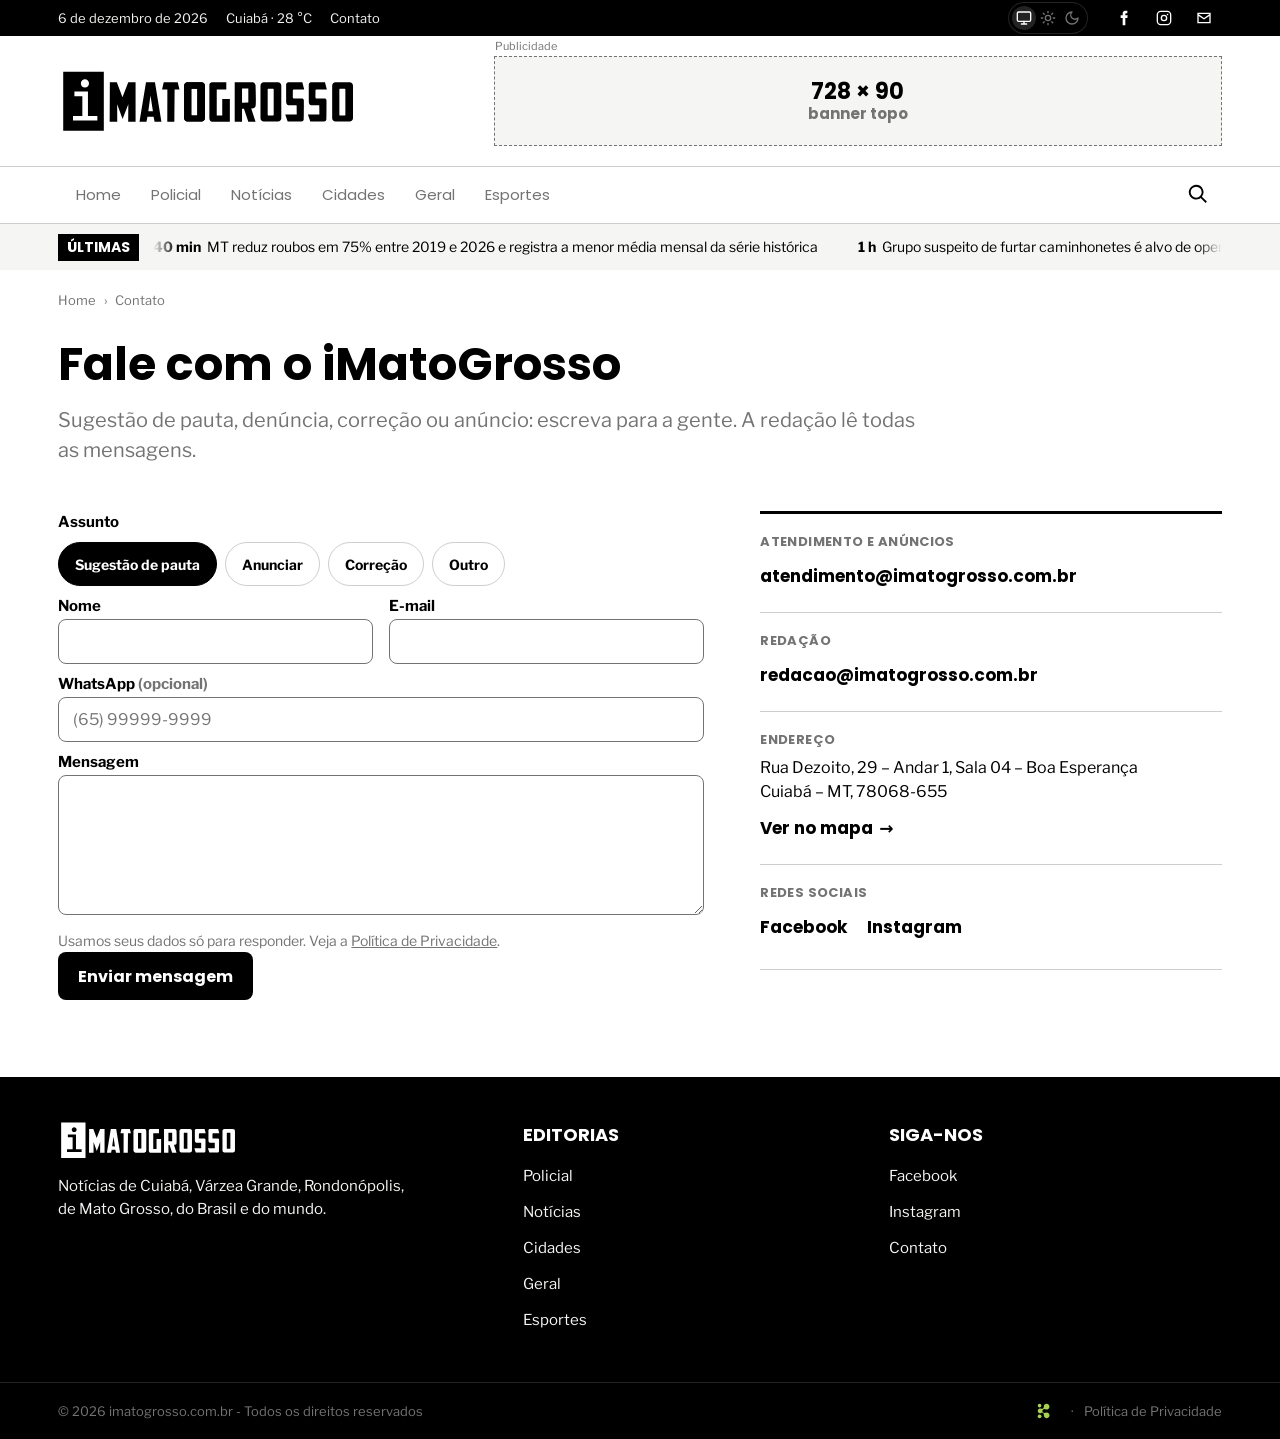
==== contato.html @ fc44d585 "Contato: endereço em duas linhas Co-Authored-By: Claude Opus 5.5 <noreply@anthropic.com> Claude-Sess" ====
<!DOCTYPE html>
<html lang="pt-BR">
<head>
<meta charset="utf-8">
<meta name="viewport" content="width=device-width, initial-scale=1">
<title>Contato · iMatoGrosso</title>
<meta name="description" content="Fale com a redação e o atendimento do iMatoGrosso: sugestões de pauta, anúncios, correções e dúvidas.">
<link rel="icon" type="image/svg+xml" href="assets/img/logo/imt-icone-preto.svg">
<!-- WP: favicon e ícone do celular = IMT_icone_01.svg (gerar também PNG 32, 180 e 512 px) -->
<link rel="preconnect" href="https://fonts.googleapis.com">
<link rel="preconnect" href="https://fonts.gstatic.com" crossorigin>
<link href="https://fonts.googleapis.com/css2?family=Poppins:wght@400;700&family=Libre+Franklin:wght@400;700&display=swap" rel="stylesheet">
<link rel="stylesheet" href="assets/css/style.css">
</head>
<body>
<svg width="0" height="0" style="position:absolute" aria-hidden="true">
 <symbol id="logo" viewBox="0 0 841.89 181.89"><g><polygon points="144.99 147.97 145.5 37.37 165.02 37.37 180.91 79.59 197.14 37.37 217.69 37.37 217.69 147.97 196.96 147.97 197.31 98.58 181.25 140.2 166.05 98.58 166.23 147.97 146.17 147.97 144.99 147.97"/><path d="M272.08,37.37h-25.12l-18.26,110.6h19.68l2.59-13.99h17.23l2.85,13.99h19.17L272.08,37.37ZM253.43,118.71l6.09-44.69,6.86,44.81L253.43,118.71Z"/><polygon points="306.66 147.97 326.48 147.97 327.26 57.31 340.98 57.31 335.93 37.37 296.69 37.37 292.03 57.31 306.92 57.31 306.66 147.97"/><path d="M402.99,37.37h-39.69c-5.16,0-9.37,4.21-9.37,9.35v91.51c0,5.14,4.21,9.35,9.37,9.35h39.69c5.14,0,9.35-4.21,9.35-9.35V46.72C412.34,41.58,408.13,37.37,402.99,37.37ZM390.98,128.7c0,.84-.69,1.53-1.53,1.53h-13.79c-.84,0-1.52-.69-1.52-1.53V56.64c0-.84.68-1.53,1.52-1.53h13.79c.84,0,1.53.69,1.53,1.53V128.7Z"/><path d="M818.47,37.37h-39.69c-5.16,0-9.37,4.21-9.37,9.35v91.51c0,5.14,4.21,9.35,9.37,9.35h39.69c5.14,0,9.36-4.21,9.36-9.35V46.72C827.83,41.58,823.61,37.37,818.47,37.37ZM806.46,128.7c0,.84-.69,1.53-1.53,1.53h-13.79c-.83,0-1.52-.69-1.52-1.53V56.64c0-.84.69-1.53,1.52-1.53h13.79c.84,0,1.53.69,1.53,1.53V128.7Z"/><path d="M617.29,37.37h-39.69c-5.15,0-9.37,4.21-9.37,9.35v91.51c0,5.14,4.22,9.35,9.37,9.35h39.69c5.15,0,9.36-4.21,9.36-9.35V46.72C626.65,41.58,622.44,37.37,617.29,37.37ZM605.28,128.7c0,.84-.69,1.53-1.53,1.53h-13.78c-.84,0-1.52-.69-1.52-1.53V56.64c0-.84.68-1.53,1.52-1.53h13.78c.84,0,1.53.69,1.53,1.53V128.7Z"/><path d="M402.99,37.37h-39.69c-5.16,0-9.37,4.21-9.37,9.35v91.51c0,5.14,4.21,9.35,9.37,9.35h39.69c5.14,0,9.35-4.21,9.35-9.35V46.72C412.34,41.58,408.13,37.37,402.99,37.37ZM390.98,128.7c0,.84-.69,1.53-1.53,1.53h-13.79c-.84,0-1.52-.69-1.52-1.53V56.64c0-.84.68-1.53,1.52-1.53h13.79c.84,0,1.53.69,1.53,1.53V128.7Z"/><path d="M749.21,37.37h-40.28s-5.18,2.33-5.18,6.34.26,50,.26,50c0,0,.39,6.6,6.35,7.77,2.61.51,20.33.39,20.33.39,0,0,2.59-.65,2.59,1.16s.39,22.54.39,22.54c0,0,.52,2.59-2.33,2.46-2.85-.13-30.05-.39-30.05-.39l6.74,19.56,37.82.25s6.6-.38,7.25-5.05c.65-4.66.39-54.39.39-54.39,0,0,.39-5.57-5.96-5.57h-21.63s-1.95.07-2.88-1.24c-.52-.72-.5-1.55-.49-1.87.06-2.1.17-16.39,0-18.46-.17-2.19,1.8-3.48,3.31-3.56,11.39,0,24.47,0,28.68,0L749.21,37.37Z"/><path d="M685.66,37.37h-40.27s-5.18,2.33-5.18,6.34.25,50,.25,50c0,0,.39,6.6,6.35,7.77,2.61.51,20.33.39,20.33.39,0,0,2.59-.65,2.59,1.16s.39,22.54.39,22.54c0,0,.52,2.59-2.33,2.46-2.85-.13-30.05-.39-30.05-.39l6.74,19.56,37.82.25s6.6-.38,7.25-5.05.39-54.39.39-54.39c0,0,.39-5.57-5.96-5.57h-21.63s-1.95.07-2.88-1.24c-.52-.72-.49-1.55-.48-1.87.05-2.1.16-16.39,0-18.46-.18-2.19,1.79-3.48,3.3-3.56,11.39,0,24.47,0,28.68,0L685.66,37.37Z"/><path d="M472.31,37.37h-39.63s-7.9,1.16-7.9,7.77v94.67s1.69,8.16,7.25,8.16h50.25v-63.46h-21.37v45.98h-15.41V57.31h26.81V37.37Z"/><path d="M554.43,104.85c1.94-6.61,0-59.19,0-59.19,0,0-1.95-8.29-8.04-8.29h-50.5v110.6h20.58v-36.26h5.31l12.31,36.26h20.34l-12.18-36.91S552.48,111.45,554.43,104.85ZM534.09,94.35l-17.62.13v-39.63l17.62-.26V94.35Z"/></g><path d="M14.61,7.58v165.43h113.97V7.58H14.61ZM75.59,28.99c6.31,0,11.42,5.12,11.42,11.43s-5.11,11.43-11.42,11.43-11.43-5.12-11.43-11.43S69.28,28.99,75.59,28.99ZM110.45,144.52H42.07v-12.78h26.24v-55.43h-22.27v-12.95h37.99v68.38h26.42V144.52Z"/></symbol>
 <symbol id="ic" viewBox="0 0 421.09 595.28"><path d="M9.81,3.44v587.67h404.87V3.44H9.81ZM226.42,79.51c22.42,0,40.59,18.18,40.59,40.6s-18.17,40.59-40.59,40.59-40.59-18.18-40.59-40.59S204,79.51,226.42,79.51ZM350.27,489.9H107.35v-45.4h93.24v-196.91h-79.13v-46.01h134.95v242.92h93.86V489.9Z"/></symbol>
 <symbol id="fb" viewBox="0 0 24 24"><path d="M14 8V6c0-.8.5-1 1-1h2V1h-3c-3 0-4 2-4 4.5V8H7v4h3v11h4V12h3l.5-4z"/></symbol>
 <symbol id="ig" viewBox="0 0 24 24"><path d="M12 7a5 5 0 1 0 0 10 5 5 0 0 0 0-10zm0 8a3 3 0 1 1 0-6 3 3 0 0 1 0 6zm5.3-9.5a1.2 1.2 0 1 0 0 2.4 1.2 1.2 0 0 0 0-2.4zM17 1H7C3.7 1 1 3.7 1 7v10c0 3.3 2.7 6 6 6h10c3.3 0 6-2.7 6-6V7c0-3.3-2.7-6-6-6zm4 16a4 4 0 0 1-4 4H7a4 4 0 0 1-4-4V7a4 4 0 0 1 4-4h10a4 4 0 0 1 4 4z"/></symbol>
 <symbol id="ml" viewBox="0 0 24 24"><path d="M2 4h20v16H2zm2 2v.5l8 5.5 8-5.5V6zm16 2.9-8 5.5-8-5.5V18h16z"/></symbol>
 <symbol id="lupa" viewBox="0 0 24 24"><path d="M10 2a8 8 0 0 1 6.3 12.9l5.4 5.4-1.4 1.4-5.4-5.4A8 8 0 1 1 10 2zm0 2a6 6 0 1 0 0 12 6 6 0 0 0 0-12z"/></symbol>
<symbol id="zap" viewBox="0 0 24 24"><path d="M12 2a10 10 0 0 0-8.6 15.1L2 22l5-1.3A10 10 0 1 0 12 2zm0 18.2c-1.5 0-3-.4-4.3-1.2l-.3-.2-3 .8.8-2.9-.2-.3A8.2 8.2 0 1 1 12 20.2zm4.5-6.1c-.2-.1-1.5-.7-1.7-.8-.2-.1-.4-.1-.6.1l-.8 1c-.1.2-.3.2-.5.1a6.7 6.7 0 0 1-3.3-2.9c-.3-.4.2-.4.7-1.3.1-.2 0-.3 0-.4l-.8-1.9c-.2-.5-.4-.4-.6-.4h-.5a1 1 0 0 0-.7.3 3 3 0 0 0-.9 2.2c0 1.3.9 2.5 1.1 2.7.1.2 1.8 2.8 4.4 3.9 1.6.7 2.3.8 3.1.6.5-.1 1.5-.6 1.7-1.2.2-.6.2-1.1.2-1.2-.1-.1-.3-.2-.5-.3z"/></symbol>
 <symbol id="xis" viewBox="0 0 24 24"><path d="M17.8 3h3.1l-6.8 7.8 8 10.2h-6.3l-4.9-6.4L5.3 21H2.2l7.3-8.3L1.8 3h6.4l4.4 5.9zm-1.1 16.2h1.7L7.4 4.7H5.6z"/></symbol>
 <symbol id="elo" viewBox="0 0 24 24"><path d="M10.6 13.4a1 1 0 0 1 0-1.4l3.5-3.5a1 1 0 1 1 1.4 1.4L12 13.4a1 1 0 0 1-1.4 0zm-2.8 6.4a4.5 4.5 0 0 1-3.2-7.7l2.1-2.1a1 1 0 0 1 1.4 1.4L6 13.5a2.5 2.5 0 0 0 3.5 3.5l2.1-2.1a1 1 0 0 1 1.4 1.4l-2.1 2.1a4.5 4.5 0 0 1-3.1 1.4zm8.5-6.9a1 1 0 0 1-.7-1.7l2.1-2.1A2.5 2.5 0 0 0 14.2 5.6L12 7.7a1 1 0 0 1-1.4-1.4l2.1-2.1a4.5 4.5 0 0 1 6.4 6.4L17 12.6a1 1 0 0 1-.7.3z"/></symbol>
</svg>

<div class="top"><div class="wrap">
 <span class="dt" id="hoje">19 de novembro de 2026</span>
 <span>Cuiabá · 28 °C</span>
 <a class="ctt" href="contato.html">Contato</a>
 <div class="tema" id="tema" role="radiogroup" aria-label="Tema do site">
   <span class="tema-bola" aria-hidden="true"></span>
   <button type="button" role="radio" data-t="system" aria-label="Tema do sistema"><svg viewBox="0 0 24 24"><rect x="2" y="3" width="20" height="14" rx="2"/><path d="M8 21h8M12 17v4"/></svg></button>
   <button type="button" role="radio" data-t="light" aria-label="Tema claro"><svg viewBox="0 0 24 24"><circle cx="12" cy="12" r="4"/><path d="M12 2v2M12 20v2M4.93 4.93l1.41 1.41M17.66 17.66l1.41 1.41M2 12h2M20 12h2M6.34 17.66l-1.41 1.41M19.07 4.93l-1.41 1.41"/></svg></button>
   <button type="button" role="radio" data-t="dark" aria-label="Tema escuro"><svg viewBox="0 0 24 24"><path d="M12 3a6 6 0 0 0 9 9 9 9 0 1 1-9-9Z"/></svg></button>
  </div>
 <nav class="soc" aria-label="Redes sociais">
  <a href="https://www.facebook.com/profile.php?id=61579282092124" aria-label="Facebook"><svg><use href="#fb"/></svg></a>
  <a href="https://www.instagram.com/imatogrossomt" aria-label="Instagram"><svg><use href="#ig"/></svg></a>
  <a href="contato.html" aria-label="E-mail"><svg><use href="#ml"/></svg></a>
 </nav>
</div></div>

<header class="head"><div class="wrap">
 <a class="logo" href="index.html" aria-label="iMatoGrosso, página inicial"><svg viewBox="0 0 841.89 181.89"><use href="#logo"/></svg></a>
 <!-- WP: posição "banner-top-728x90" (WP Bannerize) -->
 <div class="ad a728"><span><b>728 × 90</b>banner topo</span></div>
</div></header>

<nav class="nav" id="nav" aria-label="Editorias"><div class="wrap">
 <a class="mini" href="index.html" aria-label="iMatoGrosso"><svg viewBox="0 0 841.89 181.89"><use href="#logo"/></svg></a>
 <ul class="menu" id="menu">
  <li class="hov" aria-hidden="true"></li><li class="ind" aria-hidden="true"></li>
  <li><a href="index.html">Home</a></li>
  <li><a href="index.html#policial">Policial</a></li>
  <li><a href="index.html#noticias">Notícias</a></li>
  <li><a href="index.html#cidades">Cidades</a></li>
  <li><a href="index.html#geral">Geral</a></li>
  <li><a href="index.html#esportes">Esportes</a></li>
 </ul>
 <button class="busca" id="bt" aria-expanded="false" aria-controls="bx" aria-label="Buscar"><svg><use href="#lupa"/></svg></button>
</div>
<div class="bx wrap" id="bx"><form id="fb-form" role="search"><label class="vh" for="q">Buscar no iMatoGrosso</label>
 <input id="q" type="search" placeholder="Buscar notícias, cidades, assuntos…"><button class="btn">Buscar</button></form></div>
</nav>

<div class="ult" aria-label="Últimas notícias"><div class="wrap"><span class="tag">Últimas</span><div class="trilho"><div class="fita" id="fita"></div></div></div></div>

<main id="contato">
<div class="wrap">
 <nav class="trilha" aria-label="Você está em" style="padding-top:20px"><a href="index.html">Home</a><span aria-hidden="true">›</span><span>Contato</span></nav>
 <header class="cab"><h1 class="tt">Fale com o iMatoGrosso</h1>
  <p class="fina">Sugestão de pauta, denúncia, correção ou anúncio: escreva para a gente. A redação lê todas as mensagens.</p></header>
 <div class="contato-grade">
  <!-- WP: formulário pelo Contact Form 7 (ou similar), enviando para atendimento@imatogrosso.com.br -->
  <form class="form" id="form-ctt" novalidate>
   <fieldset class="assunto"><legend>Assunto</legend>
    <div class="chips" role="radiogroup">
     <label><input type="radio" name="assunto" value="pauta" checked><span>Sugestão de pauta</span></label>
     <label><input type="radio" name="assunto" value="anunciar"><span>Anunciar</span></label>
     <label><input type="radio" name="assunto" value="correcao"><span>Correção</span></label>
     <label><input type="radio" name="assunto" value="outro"><span>Outro</span></label>
    </div></fieldset>
   <div class="dois"><div><label for="ct-nome">Nome</label><input id="ct-nome" autocomplete="name" required></div>
   <div><label for="ct-mail">E-mail</label><input id="ct-mail" type="email" autocomplete="email" required></div></div>
   <label for="ct-zap">WhatsApp <span class="mut">(opcional)</span></label><input id="ct-zap" type="tel" inputmode="tel" autocomplete="tel" placeholder="(65) 99999-9999">
   <label for="ct-msg">Mensagem</label><textarea id="ct-msg" rows="6" required></textarea>
   <p class="mut" style="margin:0;font-size:14px">Usamos seus dados só para responder. Veja a <a href="privacidade.html" style="text-decoration:underline">Política de Privacidade</a>.</p>
   <button class="btn">Enviar mensagem</button><p class="aviso" id="ct-aviso" role="status"></p>
  </form>
  <aside class="canais" aria-label="Outros canais">
   <div class="canal"><h2>Atendimento e anúncios</h2><a href="mailto:atendimento@imatogrosso.com.br">atendimento@imatogrosso.com.br</a></div>
   <div class="canal"><h2>Redação</h2><a href="mailto:redacao@imatogrosso.com.br">redacao@imatogrosso.com.br</a></div>
   <div class="canal"><h2>Endereço</h2><p>Rua Dezoito, 29 – Andar 1, Sala 04 – Boa Esperança<br>Cuiabá – MT, 78068-655</p><a class="mapa" href="https://www.google.com/maps/search/?api=1&query=Rua+Dezoito,+29+–+Andar+1,+Sala+04+–+Boa+Esperança,+Cuiabá+–+MT,+78068-655" target="_blank" rel="noopener">Ver no mapa <span class="seta" aria-hidden="true">→</span></a></div>
   <div class="canal"><h2>Redes sociais</h2><p class="redes"><a href="https://www.facebook.com/profile.php?id=61579282092124" target="_blank" rel="noopener">Facebook</a><a href="https://www.instagram.com/imatogrossomt" target="_blank" rel="noopener">Instagram</a></p></div>
  </aside>
 </div>
</div>
</main>

<footer><div class="wrap">
 <div><a class="logo" href="index.html" aria-label="iMatoGrosso"><svg viewBox="0 0 841.89 181.89"><use href="#logo"/></svg></a>
  <p>Notícias de Cuiabá, Várzea Grande, Rondonópolis,<br>de Mato Grosso, do Brasil e do mundo.</p></div>
 <div><h3>Editorias</h3><ul><li><a href="index.html#policial">Policial</a></li><li><a href="index.html#noticias">Notícias</a></li><li><a href="index.html#cidades">Cidades</a></li><li><a href="index.html#geral">Geral</a></li><li><a href="index.html#esportes">Esportes</a></li></ul></div>
 <div><h3>Siga-nos</h3><ul><li><a href="https://www.facebook.com/profile.php?id=61579282092124">Facebook</a></li><li><a href="https://www.instagram.com/imatogrossomt">Instagram</a></li><li><a href="contato.html">Contato</a></li></ul></div>
</div><div class="copy"><div class="wrap">
 <span>© 2026 imatogrosso.com.br - Todos os direitos reservados</span>
 <span class="assina"><a class="astravox" href="https://www.astravox.com.br" target="_blank" rel="noopener" aria-label="Desenvolvido por AstraVox (abre em nova aba)" title="Desenvolvido por AstraVox"><img src="assets/img/logo/astravox-icone.svg" alt="" width="13" height="16"></a><span aria-hidden="true">·</span><a href="privacidade.html">Política de Privacidade</a></span>
</div></div></footer>

<script src="assets/js/main.js" defer></script>
</body>
</html>
---- assets/css/style.css ----
/* VOICE: jornal regional direto, sério e rápido de ler; preto e branco como o logo.
   IDEA: o quadrado preto do "i" do logo vira o sistema: cada editoria abre com o seu "i".
   PICTURE: a manchete grande com foto ocupa o primeiro quadro, banners nos formatos atuais.
   COLOUR/TYPE: branco, tinta preta, cinza papel e um vermelho de plantão; Barlow Condensed (eco do logo) + Archivo.
   LAYOUT: cabeçalho com 728x90, menu fixo, manchete 2/3 + coluna, editorias em blocos, faixa escura de esportes. */
:root{color-scheme:light dark;
 /* Paleta oficial: #000000 #232323 #737373 #F5F5F3 #FFFFFF (sem vermelho). Fios = cinza #737373 com transparência. */
 --k0:#000000;--k1:#232323;--k2:#737373;--k3:#F5F5F3;--k4:#FFFFFF;
 --bg:light-dark(var(--k4),var(--k0));--ink:light-dark(var(--k0),var(--k4));--mut:light-dark(var(--k2),var(--k3));
 --paper:light-dark(var(--k3),var(--k1));--line:rgb(115 115 115/.35);--strong:light-dark(var(--k0),var(--k4));
 --box:light-dark(var(--k0),var(--k4));--boxi:light-dark(var(--k4),var(--k0));
 --heading-font:"Poppins",system-ui,sans-serif;--body-font:"Libre Franklin",system-ui,sans-serif;--cond:var(--heading-font);--sans:var(--body-font);--w:1240px}
:root[data-theme=light]{color-scheme:light}:root[data-theme=dark]{color-scheme:dark}
*{box-sizing:border-box;min-width:0}
body{margin:0;background:var(--bg);color:var(--ink);font:16px/1.55 var(--sans);overflow-x:clip}
a{color:inherit;text-decoration:none}a:hover .t{text-decoration:underline;text-decoration-thickness:2px;text-underline-offset:3px}
:focus-visible{outline:3px solid var(--strong);outline-offset:2px}
.wrap{max-width:var(--w);margin:0 auto;padding:0 max(3vw,16px)}
.vh{position:absolute;width:1px;height:1px;overflow:hidden;clip:rect(0 0 0 0)}
/* barra do topo */
.top{background:var(--k0);color:var(--k3);font-size:13px}
.top .wrap{display:flex;gap:18px;align-items:center;min-height:36px;flex-wrap:wrap}
.top .soc{display:flex;gap:4px}
.top .soc a{display:grid;place-items:center;width:36px;height:36px;color:var(--k4)}
.top .soc svg{width:16px;height:16px;fill:currentColor}
/* seletor de tema (ref. ThemeSwitcher, em JS puro): sistema · claro · escuro */
.tema{position:relative;margin-left:auto;display:flex;height:32px;padding:4px;border-radius:99px;background:var(--k0);box-shadow:inset 0 0 0 1px var(--k1)}
.tema button{position:relative;z-index:1;display:grid;place-items:center;width:24px;height:24px;padding:0;border:0;border-radius:99px;background:none;color:var(--k2);cursor:pointer;transition:color .3s}
.tema button::after{content:"";position:absolute;inset:-6px -2px}
.tema button[aria-checked=true]{color:var(--k4)}
.tema svg{width:16px;height:16px;fill:none;stroke:currentColor;stroke-width:2;stroke-linecap:round;stroke-linejoin:round}
.tema-bola{position:absolute;top:4px;left:4px;width:24px;height:24px;border-radius:99px;background:var(--k1);transition:transform .5s cubic-bezier(.34,1.45,.64,1)}

/* cabeçalho */
.head .wrap{display:flex;align-items:center;justify-content:space-between;gap:24px;padding-block:20px}
.logo{display:block;width:clamp(200px,24vw,300px);color:var(--ink)}.logo svg{display:block;width:100%;height:auto;fill:currentColor}
.ad{position:relative;display:grid;place-items:center;background:repeating-linear-gradient(135deg,var(--paper) 0 10px,transparent 10px 20px),var(--paper);
 border:1px dashed var(--mut);color:var(--mut);font:700 15px/1.2 var(--cond);text-align:center;flex:none;max-width:100%}
.ad b{display:block;font-size:22px;color:var(--ink)}
.ad::before{content:"Publicidade";position:absolute;top:-18px;left:0;font:11px var(--sans);color:var(--mut)}
.a728{width:728px;aspect-ratio:728/90}.a300{width:300px;height:250px}
/* menu */
.nav{position:sticky;top:0;z-index:20;background:var(--bg);border-block:1px solid var(--line);transition:box-shadow .2s}
.nav.solto{box-shadow:0 6px 20px rgb(0 0 0/.12)}
.nav .wrap{display:flex;align-items:center;gap:6px}
.mini{width:0;overflow:hidden;transition:width .25s;color:var(--ink);flex:none}.mini svg{width:132px;height:auto;fill:currentColor;display:block}
.nav.solto .mini{width:148px}
/* Menu em abas: realce que segue o mouse + traço que desliza até o item ativo (ref. vercel-tabs, em JS puro) */
.menu{position:relative;display:flex;align-items:center;gap:6px;list-style:none;margin:0;padding:0 0 2px;height:56px;overflow-x:auto;scrollbar-width:none}
.menu a{position:relative;z-index:1;display:flex;align-items:center;height:32px;padding:0 12px;font:400 15px var(--heading-font);white-space:nowrap;color:var(--k2);transition:color .3s}
.menu a:hover,.menu a[aria-current]{color:var(--ink)}
.menu .hov,.menu .ind{position:absolute;left:0;width:0;pointer-events:none;transition:left .3s ease-out,width .3s ease-out,opacity .3s ease-out}
.menu .hov{top:12px;height:32px;border-radius:6px;background:light-dark(var(--k3),var(--k1));opacity:0}
.menu .ind{bottom:6px;height:2px;background:var(--ink)}
.busca{margin-left:auto;width:48px;height:48px;border:0;background:none;color:var(--ink);cursor:pointer;flex:none}
.busca svg{width:22px;height:22px;fill:currentColor}
.nav .bx{display:none;padding:14px max(3vw,16px);border-top:1px solid var(--line)}.nav .bx.on{display:block}
.bx form{display:flex;gap:8px}.bx input{flex:1;font:16px var(--sans);padding:12px 14px;border:2px solid var(--ink);background:var(--bg);color:var(--ink)}
.btn{font:700 16px var(--cond);text-transform:uppercase;padding:0 20px;min-height:48px;background:var(--box);color:var(--boxi);border:0;cursor:pointer}
/* últimas */
.ult{background:var(--paper);font-size:14px}
.ult .wrap{display:flex;align-items:center;gap:14px;height:46px;overflow:hidden}
.tag{flex:none;position:relative;z-index:1;background:var(--box);color:var(--boxi);font:700 14px var(--cond);text-transform:uppercase;padding:3px 9px}
.trilho{flex:1;overflow:hidden;-webkit-mask-image:linear-gradient(90deg,transparent,#000 24px,#000 calc(100% - 24px),transparent);mask-image:linear-gradient(90deg,transparent,#000 24px,#000 calc(100% - 24px),transparent)}.fita{display:flex;width:max-content;gap:40px;white-space:nowrap;animation:corre 60s linear infinite}
.fita a,.menu li{flex:none}.menu li{position:relative;z-index:1}.fita a b{color:var(--ink);font-weight:700;margin-right:6px}
.ult:hover .fita{animation-play-state:paused}
@keyframes corre{to{transform:translateX(-50%)}}
/* fotos de exemplo */
.ph{position:relative;display:block;aspect-ratio:16/10;background:var(--g);overflow:hidden}
.ph img{position:absolute;inset:0;width:100%;height:100%;object-fit:cover;transition:transform .5s}a:hover .ph img{transform:scale(1.04)}
.chap{font:700 12px var(--cond);text-transform:uppercase;letter-spacing:.03em;color:var(--mut)}
.hora{font-size:13px;color:var(--mut)}.ph+.chap{margin-top:12px}
.t{margin:4px 0 6px;font-family:var(--heading-font);font-weight:700;line-height:1.28;text-wrap:balance}
/* manchete */
/* manchete: foto grande na altura exata da coluna de 3 destaques (miniaturas 16:9) */
.man{display:grid;grid-template-columns:minmax(0,1.7fr) minmax(0,1fr);gap:28px;padding-block:28px 8px;align-items:stretch}
/* título sobre a foto, só na faixa de baixo (sem linha fina) */
.lead{position:relative;display:block;min-height:420px;overflow:hidden;background:var(--k0);color:var(--k4)}
.lead .ph{position:absolute;inset:0;aspect-ratio:auto;height:100%}
.lead .sobre{position:absolute;left:0;right:0;bottom:0;padding:72px clamp(18px,2.4vw,28px) clamp(16px,2vw,22px);background:linear-gradient(0deg,rgb(0 0 0/.85),rgb(0 0 0/.55) 60%,transparent)}
.lead .chap,.lead .hora{color:var(--k3)}
.lead .t{font-size:clamp(20px,2vw,28px);line-height:1.2;font-weight:700;margin:4px 0 6px;max-width:44ch}
.lado{display:grid;grid-template-rows:repeat(3,minmax(0,1fr));gap:0}
.lado a{display:grid;grid-template-columns:minmax(0,46%) minmax(0,1fr);gap:14px;align-items:start;align-content:start;padding:16px 0;border-bottom:1px solid var(--line)}
.lado a:first-child{padding-top:0}.lado a:last-child{border:0;padding-bottom:0}
.lado .ph{aspect-ratio:16/9}.lado .t{font-size:15px;line-height:1.3;margin:4px 0}
.lado .chap{margin:0}
.play{position:absolute;left:8px;bottom:8px;z-index:1;display:flex;align-items:center;gap:6px;padding:4px 9px 4px 6px;border-radius:99px;background:rgb(0 0 0/.75);color:var(--k4);font:700 12px var(--heading-font)}
.play svg{width:16px;height:16px;fill:currentColor}
.faixa{display:grid;grid-template-columns:repeat(4,minmax(0,1fr));gap:24px;border-top:3px solid var(--ink);margin-top:24px;padding-top:18px}
.faixa .t{font-size:16px}
/* editorias */
.sec{padding-block:36px 8px}
.sh{display:flex;align-items:center;gap:12px;border-bottom:3px solid var(--ink);padding-bottom:10px;margin-bottom:22px}
.sh .i{flex:none;width:31px;height:44px;fill:var(--box)}
.sh h2{margin:0;font:700 26px/1 var(--cond);text-transform:uppercase}
.sh .mais{margin-left:auto;font:700 13px var(--cond);text-transform:uppercase;display:flex;align-items:center;min-height:44px}
.g4{display:grid;grid-template-columns:repeat(4,minmax(0,1fr));gap:24px}.g4 .t{font-size:17px}.g3{display:grid;grid-template-columns:repeat(3,minmax(0,1fr));gap:24px}.g3 .t{font-size:19px}
.duo{display:grid;grid-template-columns:minmax(0,3fr) minmax(0,2fr);gap:28px}
.duo .gr .t{font-size:clamp(20px,2vw,26px);font-weight:700}
.lista{list-style:none;margin:0;padding:0;display:grid;align-content:start}
.lista a{display:block;padding:12px 0;border-bottom:1px solid var(--line)}.lista .t{font-size:17px;margin:2px 0 0}
.chips{display:flex;flex-wrap:wrap;gap:8px;margin:-6px 0 20px}
.chips button{font:700 14px var(--sans);min-height:40px;padding:0 14px;border:1px solid var(--line);background:var(--bg);color:var(--ink);border-radius:99px;cursor:pointer}
.chips button[aria-pressed=true]{background:var(--box);color:var(--boxi);border-color:var(--box)}
/* linha de banners 300x250 */
.pubs{display:grid;grid-template-columns:300px minmax(0,1fr) 300px;gap:32px;align-items:start;padding-block:48px 20px}
.lidas h2{margin:0 0 6px;font:700 22px var(--cond);text-transform:uppercase}
.lidas ol{list-style:none;margin:0;padding:0;counter-reset:n}
.lidas li{counter-increment:n;display:grid;grid-template-columns:44px minmax(0,1fr);gap:8px;padding:10px 0;border-bottom:1px solid var(--line)}
.lidas li::before{content:counter(n);font:700 32px/1 var(--cond);color:var(--ink)}
.lidas .t{font-size:16px;margin:0}
/* esportes, faixa escura */
.esc{--ink:var(--k4);--mut:var(--k3);--box:var(--k4);--boxi:var(--k1);--strong:var(--k4);background:var(--k1);color:var(--ink);margin-top:40px;padding-bottom:36px}
/* hoje + igeral */
.tempo{background:var(--paper);padding:20px}
.tempo .c{font:700 64px/1 var(--cond)}.tempo small{color:var(--ink)}
.dias{display:grid;grid-template-columns:repeat(5,1fr);text-align:center;margin-top:16px;border-top:1px solid var(--line);padding-top:12px;font-size:14px}
.dias b{display:block;font:700 22px var(--cond)}
.hg{display:grid;grid-template-columns:300px minmax(0,1fr);gap:32px}
/* rodapé */
footer{background:var(--k0);color:var(--k3);margin-top:56px;font-size:15px}
footer .wrap{display:grid;grid-template-columns:minmax(0,1.3fr) minmax(0,1fr) minmax(0,1fr);gap:32px;padding-block:44px}
footer .logo{color:var(--k4);width:180px}footer h3{margin:0 0 10px;font:700 18px var(--cond);text-transform:uppercase;color:var(--k4)}
footer ul{list-style:none;margin:0;padding:0}footer li a{display:inline-flex;min-height:36px;align-items:center}footer a:hover{color:var(--k4);text-decoration:underline}
.copy{border-top:1px solid var(--k1);font-size:13px;color:var(--k2)}
footer .copy .wrap{display:flex;flex-wrap:wrap;align-items:center;justify-content:space-between;gap:8px 24px;padding-block:12px}
.assina{display:flex;flex-wrap:wrap;align-items:center;gap:6px 10px}
.assina a{display:inline-flex;align-items:center;gap:6px;min-height:32px;color:var(--k2)}.assina a:hover{color:var(--k4)}
.astravox{min-width:24px}.astravox img{width:13px;height:16px;opacity:.85;transition:opacity .2s}.astravox:hover img{opacity:1}
.nota{font-size:13px;color:var(--mut);padding-block:10px}
/* responsivo */
@media(max-width:1100px){.g3{grid-template-columns:repeat(2,minmax(0,1fr))}.head .wrap{flex-direction:column;align-items:center}.g4,.faixa{grid-template-columns:repeat(2,minmax(0,1fr))}
 .pubs{grid-template-columns:repeat(2,300px);justify-content:center}.lidas{grid-column:1/-1;order:-1}}
@media(max-width:820px){.man,.duo,.hg{grid-template-columns:minmax(0,1fr)}.lead{min-height:0;background:none;color:var(--ink)}.lead .ph{position:relative;inset:auto;height:auto;aspect-ratio:16/9}.lead .sobre{position:static;padding:12px 0 0;background:none}.lead .chap,.lead .hora{color:var(--mut)}.lado{grid-template-rows:none}.lado a:first-child{padding-top:14px}.hg .tempo{max-width:420px}}
@media(max-width:640px){.a728 span{font-size:11px}.a728 b{font-size:16px}.pubs{grid-template-columns:300px}.g4 .t{font-size:16px}.top .dt{display:none}
 .lado a{grid-template-columns:minmax(0,44%) minmax(0,1fr)}.sh h2{font-size:26px}
 footer .wrap{grid-template-columns:minmax(0,1fr)}}
@media(max-width:480px){.top .ctt{display:none}.top .wrap{gap:12px}.g4,.g3,.faixa{grid-template-columns:minmax(0,1fr)}.g4 a,.g3 a{display:grid;grid-template-columns:110px minmax(0,1fr);gap:12px}.g4 .ph,.g3 .ph{aspect-ratio:1}}
@media(prefers-reduced-motion:reduce){.fita{animation:none}.tema-bola{transition:none}*{transition:none!important}}

/* ===== Página da notícia ===== */
.progresso{position:fixed;top:0;left:0;right:0;height:3px;z-index:30;pointer-events:none}
.progresso span{display:block;height:100%;width:100%;background:var(--ink);transform:scaleX(0);transform-origin:0 50%}
.materia{padding-top:20px}
.trilha{display:flex;flex-wrap:wrap;gap:8px;font-size:13px;color:var(--mut)}.trilha a:hover{color:var(--ink);text-decoration:underline}
.cab{max-width:900px;padding:18px 0 24px}
.tt{margin:10px 0 14px;font:700 clamp(28px,3.6vw,46px)/1.15 var(--heading-font);text-wrap:balance}
.fina{margin:0 0 22px;font-size:clamp(17px,1.6vw,20px);line-height:1.5;color:var(--mut);max-width:62ch}
.meta{display:flex;flex-wrap:wrap;align-items:center;justify-content:space-between;gap:16px;border-top:1px solid var(--line);padding-top:16px;font-size:14px}
.mut{color:var(--mut)}
.quem{display:flex;align-items:center;gap:12px}
.ava{display:grid;place-items:center;width:44px;height:44px;border-radius:99px;background:var(--paper);flex:none}.ava svg{width:15px;height:21px;fill:var(--ink)}
.partilha{display:flex;gap:8px;flex-wrap:wrap}
.pt{display:inline-flex;align-items:center;justify-content:center;gap:8px;min-width:44px;height:44px;padding:0 12px;border-radius:99px;border:1px solid var(--line);background:var(--bg);color:var(--ink);font:700 14px var(--body-font);cursor:pointer;transition:background .2s,color .2s,border-color .2s}
.pt svg{width:18px;height:18px;fill:currentColor}.pt:hover{background:var(--box);color:var(--boxi);border-color:var(--box)}
.partilha.topo .copia span{display:none}
.capa{margin:0}.capa img{display:block;width:100%;aspect-ratio:16/9;object-fit:cover;background:var(--paper)}
.capa figcaption{padding:10px 0;font-size:13px;color:var(--mut);border-bottom:1px solid var(--line)}.capa figcaption span{color:var(--ink)}
.corpo-grade{display:grid;grid-template-columns:minmax(0,1fr) 300px;gap:56px;padding-top:28px}
.corpo{--tam:19px;max-width:700px;font-size:var(--tam);line-height:1.75}
.corpo p{margin:0 0 1.2em}
.corpo h2{font:700 1.25em/1.3 var(--heading-font);margin:1.8em 0 .6em}
.corpo blockquote{margin:1.8em 0;padding:0 0 0 24px;border-left:3px solid var(--ink)}
.corpo blockquote p{font:700 1.15em/1.45 var(--heading-font);margin:0 0 .5em}
.corpo cite{font-style:normal;font-size:14px;color:var(--mut)}
.ferr{display:flex;align-items:center;gap:6px;margin-bottom:18px;font-size:14px}
.ferr button{min-width:44px;height:36px;border:1px solid var(--line);border-radius:8px;background:var(--bg);color:var(--ink);font:700 14px var(--heading-font);cursor:pointer}
.ferr button:hover{background:var(--paper)}
.corpo .meio{margin:2em auto}
.fonte{font-size:15px;color:var(--mut);border-top:1px solid var(--line);padding-top:16px}
.tags{display:flex;flex-wrap:wrap;gap:8px;margin:20px 0 28px}
.tags a{font-size:14px;line-height:1;padding:10px 14px;border-radius:99px;background:var(--paper)}.tags a:hover{background:var(--box);color:var(--boxi)}
.fim{display:flex;flex-wrap:wrap;align-items:center;justify-content:space-between;gap:12px;padding:18px 0;border-block:1px solid var(--line);font:700 16px var(--heading-font)}
.vizinhas{display:grid;grid-template-columns:1fr 1fr;gap:24px;padding:24px 0;font-size:16px;line-height:1.4}
.vizinhas a{display:grid;gap:6px}.vizinhas .prox{text-align:right}.vizinhas b{font-family:var(--heading-font)}.vizinhas a:hover b{text-decoration:underline}
.vizinhas .mut{font-size:13px}
.lateral{display:grid;gap:36px;align-content:start;position:sticky;top:80px}
.coment .form{max-width:700px;display:grid;gap:8px}
.form label{font-weight:700;font-size:15px}
.form input,.form textarea{width:100%;font:16px var(--body-font);padding:12px 14px;border:1px solid var(--k2);border-radius:8px;background:var(--bg);color:var(--ink);margin-bottom:8px}
.form .dois{display:grid;grid-template-columns:1fr 1fr;gap:16px}
.form .btn{justify-self:start;border-radius:8px;text-transform:none;font-family:var(--heading-font)}
.aviso{margin:0;font-size:15px;min-height:1.4em}
@media(max-width:1000px){.corpo-grade{grid-template-columns:minmax(0,1fr)}.lateral{position:static;grid-template-columns:300px minmax(0,1fr);gap:32px}}
@media(max-width:640px){.lateral{grid-template-columns:minmax(0,1fr);justify-items:center}.lateral .lidas{width:100%}.corpo{--tam:18px}
 .vizinhas,.form .dois{grid-template-columns:minmax(0,1fr)}.vizinhas .prox{text-align:left}.capa{margin-inline:calc(-1*max(3vw,16px))}.capa figcaption{padding-inline:max(3vw,16px)}}

/* ===== Política de Privacidade ===== */
.legal{display:grid;grid-template-columns:240px minmax(0,1fr);gap:56px;padding-top:20px}
.legal .indice{position:sticky;top:80px;align-self:start;font-size:14px}
.legal .indice b{display:block;font:700 13px var(--heading-font);text-transform:uppercase;letter-spacing:.03em;color:var(--mut);margin-bottom:8px}
.legal .indice ol{list-style:none;margin:0;padding:0;border-left:1px solid var(--line)}
.legal .indice a{display:block;padding:6px 0 6px 14px;margin-left:-1px;border-left:2px solid transparent;color:var(--mut)}
.legal .indice a:hover,.legal .indice a.ativo{color:var(--ink);border-color:var(--ink)}
.legal .texto{max-width:720px;font-size:17px;line-height:1.7}
.legal h1{margin:8px 0 10px;font:700 clamp(30px,3.6vw,44px)/1.15 var(--heading-font)}
.legal .atual{color:var(--mut);font-size:15px;margin:0 0 28px}
.legal h2{font:700 22px/1.3 var(--heading-font);margin:2.2em 0 .6em;scroll-margin-top:80px}
.legal ul{padding-left:1.2em}.legal li{margin-bottom:.4em}
.legal table{width:100%;border-collapse:collapse;font-size:15px;margin:1em 0}
.legal th,.legal td{text-align:left;vertical-align:top;padding:10px 12px;border-bottom:1px solid var(--line)}
.legal th{font-family:var(--heading-font);background:var(--paper)}
.legal .resumo{background:var(--paper);padding:20px 24px;margin:0 0 8px}
.legal .resumo p{margin:0}
.preencher{background:var(--ink);color:var(--bg);padding:1px 6px;font-size:.9em;white-space:nowrap}
@media(max-width:900px){.legal{grid-template-columns:minmax(0,1fr);gap:20px}.legal .indice{position:static}.legal .indice ol{display:flex;flex-wrap:wrap;gap:4px 14px;border:0}.legal .indice a{padding:4px 0;border:0}}
@media(max-width:600px){.legal table{font-size:13px}.legal thead{display:none}.legal tr{display:grid;padding-block:10px;border-bottom:1px solid var(--line)}.legal td{border:0;padding:3px 0}.legal td:first-child{font-weight:700}}
@media(max-width:640px){footer .wrap>div>p{font-size:14px}.assina>span{display:none}.assina{gap:2px 16px}}

/* ===== Hover e toque em todos os botões e links clicáveis ===== */
.btn,.busca,.chips button,.tema button,.top .soc a,.top .ctt,.sh .mais,.fita a,.logo,.mini,.pt,.ferr button,.tags a,.form input,.form textarea,#q{transition:background-color .2s,color .2s,border-color .2s,opacity .2s,transform .15s,box-shadow .2s}
.btn:hover{background:var(--k1);color:var(--k4);box-shadow:0 6px 16px rgb(0 0 0/.18);transform:translateY(-1px)}
:root[data-theme=dark] .btn:hover{background:var(--k3);color:var(--k0)}
@media(prefers-color-scheme:dark){:root:not([data-theme=light]) .btn:hover{background:var(--k3);color:var(--k0)}}
.btn:active,.pt:active,.chips button:active,.ferr button:active,.busca:active{transform:scale(.96);box-shadow:none}
.busca{border-radius:99px}.busca:hover{background:var(--paper)}
.chips button:hover{border-color:var(--ink)}.chips button[aria-pressed=true]:hover{background:var(--k1)}
.tema button:hover{color:var(--k3)}
.top .soc a{border-radius:99px}.top .soc a:hover{background:var(--k1)}
.top .ctt:hover{color:var(--k4);text-decoration:underline;text-underline-offset:3px}
.sh .mais .seta{display:inline-block;margin-left:4px;transition:transform .2s}.sh .mais:hover .seta{transform:translateX(4px)}.sh .mais:hover{text-decoration:underline;text-underline-offset:4px;text-decoration-thickness:2px}
.fita a:hover{text-decoration:underline;text-underline-offset:3px}
.logo:hover,.mini:hover{opacity:.8}
.pt:hover{transform:translateY(-1px)}
.form input:hover,.form textarea:hover,#q:hover{border-color:var(--ink)}
.form input:focus,.form textarea:focus,#q:focus{outline:none;border-color:var(--ink);box-shadow:0 0 0 3px rgb(115 115 115/.3)}
.trilha a,.vizinhas a,.indice a{transition:color .2s,border-color .2s}

/* ===== Contato ===== */
.contato-grade{display:grid;grid-template-columns:minmax(0,1.4fr) minmax(0,1fr);gap:56px;align-items:start}
#form-ctt{max-width:none}
.assunto{border:0;padding:0;margin:0 0 8px}.assunto legend{padding:0;font-weight:700;font-size:15px;margin-bottom:8px}
.assunto .chips{margin:0}.assunto label{position:relative}
.assunto input{position:absolute;opacity:0;inset:0;margin:0;cursor:pointer}
.assunto span{display:inline-flex;align-items:center;min-height:44px;padding:0 16px;border:1px solid var(--line);border-radius:99px;font:700 14px var(--body-font);transition:background-color .2s,color .2s,border-color .2s}
.assunto label:hover span{border-color:var(--ink)}
.assunto input:checked+span{background:var(--box);color:var(--boxi);border-color:var(--box)}
.assunto input:focus-visible+span{outline:3px solid var(--strong);outline-offset:2px}
.canais{display:grid;gap:0;border-top:3px solid var(--ink)}
.canal{padding:18px 0;border-bottom:1px solid var(--line)}
.canal h2{margin:0 0 6px;font:700 13px var(--heading-font);text-transform:uppercase;letter-spacing:.03em;color:var(--mut)}
.canal p{margin:0 0 6px;line-height:1.5}
.canal a{display:inline-flex;align-items:center;min-height:36px;font:700 17px var(--heading-font);overflow-wrap:anywhere;transition:color .2s}
.canal a:hover{text-decoration:underline;text-underline-offset:4px}
.canal .mapa .seta{display:inline-block;margin-left:6px;transition:transform .2s}.canal .mapa:hover .seta{transform:translateX(4px)}
.canal .redes{display:flex;gap:20px}
@media(max-width:900px){.contato-grade{grid-template-columns:minmax(0,1fr);gap:32px}}
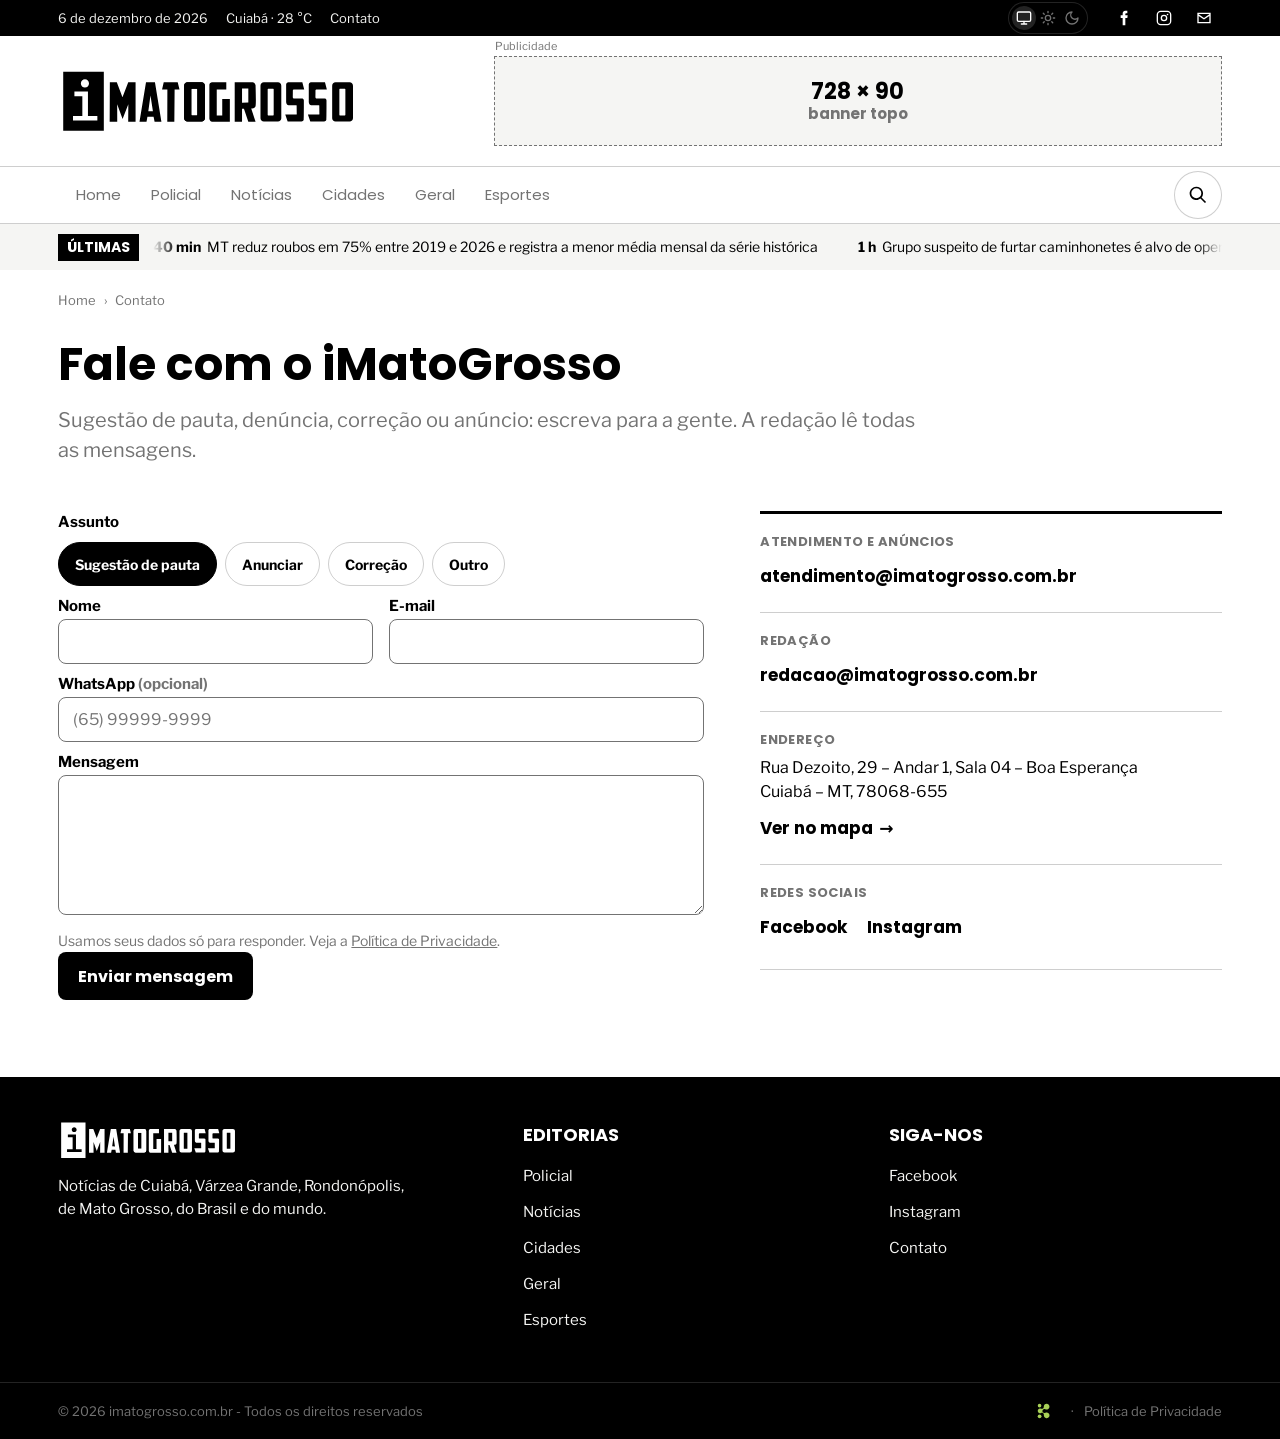
==== commit 0b02de0e: "Busca do menu: lupa que se abre num campo, com X e Esc para fechar Co-Authored-By: Claude Opus 5.5 <" ====
--- a/contato.html
+++ b/contato.html
@@ -53,21 +53,28 @@
  <ul class="menu" id="menu">
   <li class="hov" aria-hidden="true"></li><li class="ind" aria-hidden="true"></li>
   <li><a href="index.html">Home</a></li>
-  <li><a href="index.html#policial">Policial</a></li>
-  <li><a href="index.html#noticias">Notícias</a></li>
-  <li><a href="index.html#cidades">Cidades</a></li>
-  <li><a href="index.html#geral">Geral</a></li>
-  <li><a href="index.html#esportes">Esportes</a></li>
+  <li><a href="editoria.html?e=policial">Policial</a></li>
+  <li><a href="editoria.html?e=noticias">Notícias</a></li>
+  <li><a href="editoria.html?e=cidades">Cidades</a></li>
+  <li><a href="editoria.html?e=geral">Geral</a></li>
+  <li><a href="editoria.html?e=esportes">Esportes</a></li>
  </ul>
- <button class="busca" id="bt" aria-expanded="false" aria-controls="bx" aria-label="Buscar"><svg><use href="#lupa"/></svg></button>
+ <!-- busca que se expande (ref. "expanding search dock", refeita em JS puro). WP: action="/" e name="s" -->
+ <div class="dock" id="dock">
+  <button class="dock-btn" id="bt" type="button" aria-expanded="false" aria-controls="fb-form" aria-label="Buscar"><svg><use href="#lupa"/></svg></button>
+  <form class="dock-form" id="fb-form" role="search" action="index.html" hidden>
+   <svg class="dock-lupa" aria-hidden="true"><use href="#lupa"/></svg>
+   <label class="vh" for="q">Buscar no iMatoGrosso</label>
+   <input id="q" name="s" type="search" placeholder="Buscar no iMatoGrosso…" autocomplete="off" enterkeyhint="search">
+   <button type="button" class="dock-x" id="dock-x" aria-label="Fechar busca"><svg viewBox="0 0 24 24" aria-hidden="true"><path d="M6 6l12 12M18 6 6 18"/></svg></button>
+  </form>
+ </div>
 </div>
-<div class="bx wrap" id="bx"><form id="fb-form" role="search"><label class="vh" for="q">Buscar no iMatoGrosso</label>
- <input id="q" type="search" placeholder="Buscar notícias, cidades, assuntos…"><button class="btn">Buscar</button></form></div>
 </nav>
 
 <div class="ult" aria-label="Últimas notícias"><div class="wrap"><span class="tag">Últimas</span><div class="trilho"><div class="fita" id="fita"></div></div></div></div>
 
-<main id="contato">
+<main id="pg-contato">
 <div class="wrap">
  <nav class="trilha" aria-label="Você está em" style="padding-top:20px"><a href="index.html">Home</a><span aria-hidden="true">›</span><span>Contato</span></nav>
  <header class="cab"><h1 class="tt">Fale com o iMatoGrosso</h1>
@@ -102,7 +109,7 @@
 <footer><div class="wrap">
  <div><a class="logo" href="index.html" aria-label="iMatoGrosso"><svg viewBox="0 0 841.89 181.89"><use href="#logo"/></svg></a>
   <p>Notícias de Cuiabá, Várzea Grande, Rondonópolis,<br>de Mato Grosso, do Brasil e do mundo.</p></div>
- <div><h3>Editorias</h3><ul><li><a href="index.html#policial">Policial</a></li><li><a href="index.html#noticias">Notícias</a></li><li><a href="index.html#cidades">Cidades</a></li><li><a href="index.html#geral">Geral</a></li><li><a href="index.html#esportes">Esportes</a></li></ul></div>
+ <div><h3>Editorias</h3><ul><li><a href="editoria.html?e=policial">Policial</a></li><li><a href="editoria.html?e=noticias">Notícias</a></li><li><a href="editoria.html?e=cidades">Cidades</a></li><li><a href="editoria.html?e=geral">Geral</a></li><li><a href="editoria.html?e=esportes">Esportes</a></li></ul></div>
  <div><h3>Siga-nos</h3><ul><li><a href="https://www.facebook.com/profile.php?id=61579282092124">Facebook</a></li><li><a href="https://www.instagram.com/imatogrossomt">Instagram</a></li><li><a href="contato.html">Contato</a></li></ul></div>
 </div><div class="copy"><div class="wrap">
  <span>© 2026 imatogrosso.com.br - Todos os direitos reservados</span>
--- a/assets/css/style.css
+++ b/assets/css/style.css
@@ -12,6 +12,7 @@
  --heading-font:"Poppins",system-ui,sans-serif;--body-font:"Libre Franklin",system-ui,sans-serif;--cond:var(--heading-font);--sans:var(--body-font);--w:1240px}
 :root[data-theme=light]{color-scheme:light}:root[data-theme=dark]{color-scheme:dark}
 *{box-sizing:border-box;min-width:0}
+[hidden]{display:none!important}
 body{margin:0;background:var(--bg);color:var(--ink);font:16px/1.55 var(--sans);overflow-x:clip}
 a{color:inherit;text-decoration:none}a:hover .t{text-decoration:underline;text-decoration-thickness:2px;text-underline-offset:3px}
 :focus-visible{outline:3px solid var(--strong);outline-offset:2px}
@@ -52,10 +53,6 @@
 .menu .hov,.menu .ind{position:absolute;left:0;width:0;pointer-events:none;transition:left .3s ease-out,width .3s ease-out,opacity .3s ease-out}
 .menu .hov{top:12px;height:32px;border-radius:6px;background:light-dark(var(--k3),var(--k1));opacity:0}
 .menu .ind{bottom:6px;height:2px;background:var(--ink)}
-.busca{margin-left:auto;width:48px;height:48px;border:0;background:none;color:var(--ink);cursor:pointer;flex:none}
-.busca svg{width:22px;height:22px;fill:currentColor}
-.nav .bx{display:none;padding:14px max(3vw,16px);border-top:1px solid var(--line)}.nav .bx.on{display:block}
-.bx form{display:flex;gap:8px}.bx input{flex:1;font:16px var(--sans);padding:12px 14px;border:2px solid var(--ink);background:var(--bg);color:var(--ink)}
 .btn{font:700 16px var(--cond);text-transform:uppercase;padding:0 20px;min-height:48px;background:var(--box);color:var(--boxi);border:0;cursor:pointer}
 /* últimas */
 .ult{background:var(--paper);font-size:14px}
@@ -203,18 +200,16 @@
 .legal th{font-family:var(--heading-font);background:var(--paper)}
 .legal .resumo{background:var(--paper);padding:20px 24px;margin:0 0 8px}
 .legal .resumo p{margin:0}
-.preencher{background:var(--ink);color:var(--bg);padding:1px 6px;font-size:.9em;white-space:nowrap}
 @media(max-width:900px){.legal{grid-template-columns:minmax(0,1fr);gap:20px}.legal .indice{position:static}.legal .indice ol{display:flex;flex-wrap:wrap;gap:4px 14px;border:0}.legal .indice a{padding:4px 0;border:0}}
 @media(max-width:600px){.legal table{font-size:13px}.legal thead{display:none}.legal tr{display:grid;padding-block:10px;border-bottom:1px solid var(--line)}.legal td{border:0;padding:3px 0}.legal td:first-child{font-weight:700}}
 @media(max-width:640px){footer .wrap>div>p{font-size:14px}.assina>span{display:none}.assina{gap:2px 16px}}
 
 /* ===== Hover e toque em todos os botões e links clicáveis ===== */
-.btn,.busca,.chips button,.tema button,.top .soc a,.top .ctt,.sh .mais,.fita a,.logo,.mini,.pt,.ferr button,.tags a,.form input,.form textarea,#q{transition:background-color .2s,color .2s,border-color .2s,opacity .2s,transform .15s,box-shadow .2s}
+.btn,.chips button,.tema button,.top .soc a,.top .ctt,.sh .mais,.fita a,.logo,.mini,.pt,.ferr button,.tags a,.form input,.form textarea{transition:background-color .2s,color .2s,border-color .2s,opacity .2s,transform .15s,box-shadow .2s}
 .btn:hover{background:var(--k1);color:var(--k4);box-shadow:0 6px 16px rgb(0 0 0/.18);transform:translateY(-1px)}
 :root[data-theme=dark] .btn:hover{background:var(--k3);color:var(--k0)}
 @media(prefers-color-scheme:dark){:root:not([data-theme=light]) .btn:hover{background:var(--k3);color:var(--k0)}}
-.btn:active,.pt:active,.chips button:active,.ferr button:active,.busca:active{transform:scale(.96);box-shadow:none}
-.busca{border-radius:99px}.busca:hover{background:var(--paper)}
+.btn:active,.pt:active,.chips button:active,.ferr button:active{transform:scale(.96);box-shadow:none}
 .chips button:hover{border-color:var(--ink)}.chips button[aria-pressed=true]:hover{background:var(--k1)}
 .tema button:hover{color:var(--k3)}
 .top .soc a{border-radius:99px}.top .soc a:hover{background:var(--k1)}
@@ -223,8 +218,8 @@
 .fita a:hover{text-decoration:underline;text-underline-offset:3px}
 .logo:hover,.mini:hover{opacity:.8}
 .pt:hover{transform:translateY(-1px)}
-.form input:hover,.form textarea:hover,#q:hover{border-color:var(--ink)}
-.form input:focus,.form textarea:focus,#q:focus{outline:none;border-color:var(--ink);box-shadow:0 0 0 3px rgb(115 115 115/.3)}
+.form input:hover,.form textarea:hover{border-color:var(--ink)}
+.form input:focus,.form textarea:focus{outline:none;border-color:var(--ink);box-shadow:0 0 0 3px rgb(115 115 115/.3)}
 .trilha a,.vizinhas a,.indice a{transition:color .2s,border-color .2s}
 
 /* ===== Contato ===== */
@@ -246,3 +241,50 @@
 .canal .mapa .seta{display:inline-block;margin-left:6px;transition:transform .2s}.canal .mapa:hover .seta{transform:translateX(4px)}
 .canal .redes{display:flex;gap:20px}
 @media(max-width:900px){.contato-grade{grid-template-columns:minmax(0,1fr);gap:32px}}
+
+/* ===== Notícia sem foto (comum em Policial e Esportes) ===== */
+.ph.semfoto{display:grid;place-items:center;background:var(--paper)}
+.ph.semfoto svg{width:auto;height:34%;max-height:72px;fill:var(--k2);opacity:.45}
+.lead.sem{background:var(--k1)}.lead.sem .ph.semfoto{background:var(--k1)}.lead.sem .ph.semfoto svg{fill:var(--k2);height:26%}
+
+/* ===== Editoria ===== */
+.ed-cab{padding:14px 0 26px}
+.ed-nome{display:flex;align-items:center;gap:16px}
+.ed-nome .i{width:42px;height:60px;fill:var(--ink);flex:none}
+.ed-nome h1{margin:0;font:700 clamp(36px,5vw,60px)/1 var(--heading-font);text-transform:uppercase}
+.ed-cab .fina{margin:14px 0 18px}
+.ed-cab .chips{margin:0}
+#ed-topo{padding-top:0;border-top:3px solid var(--ink);padding-top:24px}
+.ed-grade{display:grid;grid-template-columns:minmax(0,1fr) 300px;gap:56px;padding-top:36px}
+.ed-lista{list-style:none;margin:0;padding:0}
+.ed-lista a{display:grid;grid-template-columns:minmax(0,260px) minmax(0,1fr);gap:20px;align-items:start;padding:18px 0;border-bottom:1px solid var(--line)}
+.ed-lista li:first-child a{padding-top:0}
+.ed-lista .ph{aspect-ratio:16/9}.ed-lista .t{font-size:19px;line-height:1.3;margin:6px 0 8px}
+.ed-mais{margin-top:24px;border-radius:8px;text-transform:none;font-family:var(--heading-font)}
+.ed-vazio{color:var(--mut);margin:20px 0 0}
+@media(max-width:1000px){.ed-grade{grid-template-columns:minmax(0,1fr)}}
+@media(max-width:640px){.ed-lista a{grid-template-columns:minmax(0,40%) minmax(0,1fr);gap:14px}.ed-lista .t{font-size:16px}.ed-nome .i{width:30px;height:43px}}
+
+/* ===== Busca que se expande (ref. "expanding search dock") ===== */
+.dock{position:relative;margin-left:auto;display:flex;justify-content:flex-end;align-items:center;height:48px;flex:none}
+.dock-btn{display:grid;place-items:center;width:48px;height:48px;padding:0;border:1px solid var(--line);border-radius:99px;background:var(--bg);color:var(--ink);cursor:pointer;
+ transition:background-color .2s,border-color .2s,transform .35s cubic-bezier(.34,1.56,.64,1),opacity .2s}
+.dock-btn svg{width:20px;height:20px;fill:currentColor}
+.dock-btn:hover{background:var(--paper);border-color:var(--ink)}.dock-btn:active{transform:scale(.9)}
+.dock-form{position:absolute;right:0;top:0;z-index:5;display:flex;align-items:center;gap:8px;width:48px;height:48px;overflow:hidden;opacity:0;
+ border:1px solid var(--line);border-radius:99px;background:color-mix(in srgb,var(--bg) 82%,transparent);-webkit-backdrop-filter:blur(12px);backdrop-filter:blur(12px);
+ box-shadow:0 8px 24px rgb(0 0 0/.12);transition:width .45s cubic-bezier(.34,1.3,.64,1),opacity .2s}
+.dock.aberto .dock-form{width:min(320px,calc(100vw - 32px));opacity:1}
+.dock.aberto .dock-btn{transform:scale(0);opacity:0}
+.dock-lupa{width:16px;height:16px;margin-left:16px;fill:var(--mut);flex:none}
+.dock-form input{flex:1;min-width:0;height:46px;border:0;background:none;color:var(--ink);font:16px var(--body-font);outline:none}
+.dock-form input::placeholder{color:var(--mut)}
+.dock-form input::-webkit-search-cancel-button{display:none}
+.dock-form:focus-within{border-color:var(--ink)}
+.dock-x{display:grid;place-items:center;width:32px;height:32px;margin-right:7px;padding:0;border:0;border-radius:99px;background:none;color:var(--ink);cursor:pointer;flex:none;
+ transform:scale(0);transition:transform .3s cubic-bezier(.34,1.56,.64,1) .1s,background-color .2s}
+.dock.aberto .dock-x{transform:scale(1)}
+.dock-x:hover{background:var(--paper);transform:scale(1.1)}.dock-x:active{transform:scale(.9)}
+.dock-x svg{width:16px;height:16px;fill:none;stroke:currentColor;stroke-width:2;stroke-linecap:round}
+@media(prefers-reduced-motion:reduce){.dock-form,.dock-btn,.dock-x{transition:none}}
+@media(max-width:600px){.dock.aberto .dock-form{width:calc(100vw - 2*max(3vw,16px));background:var(--bg)}}
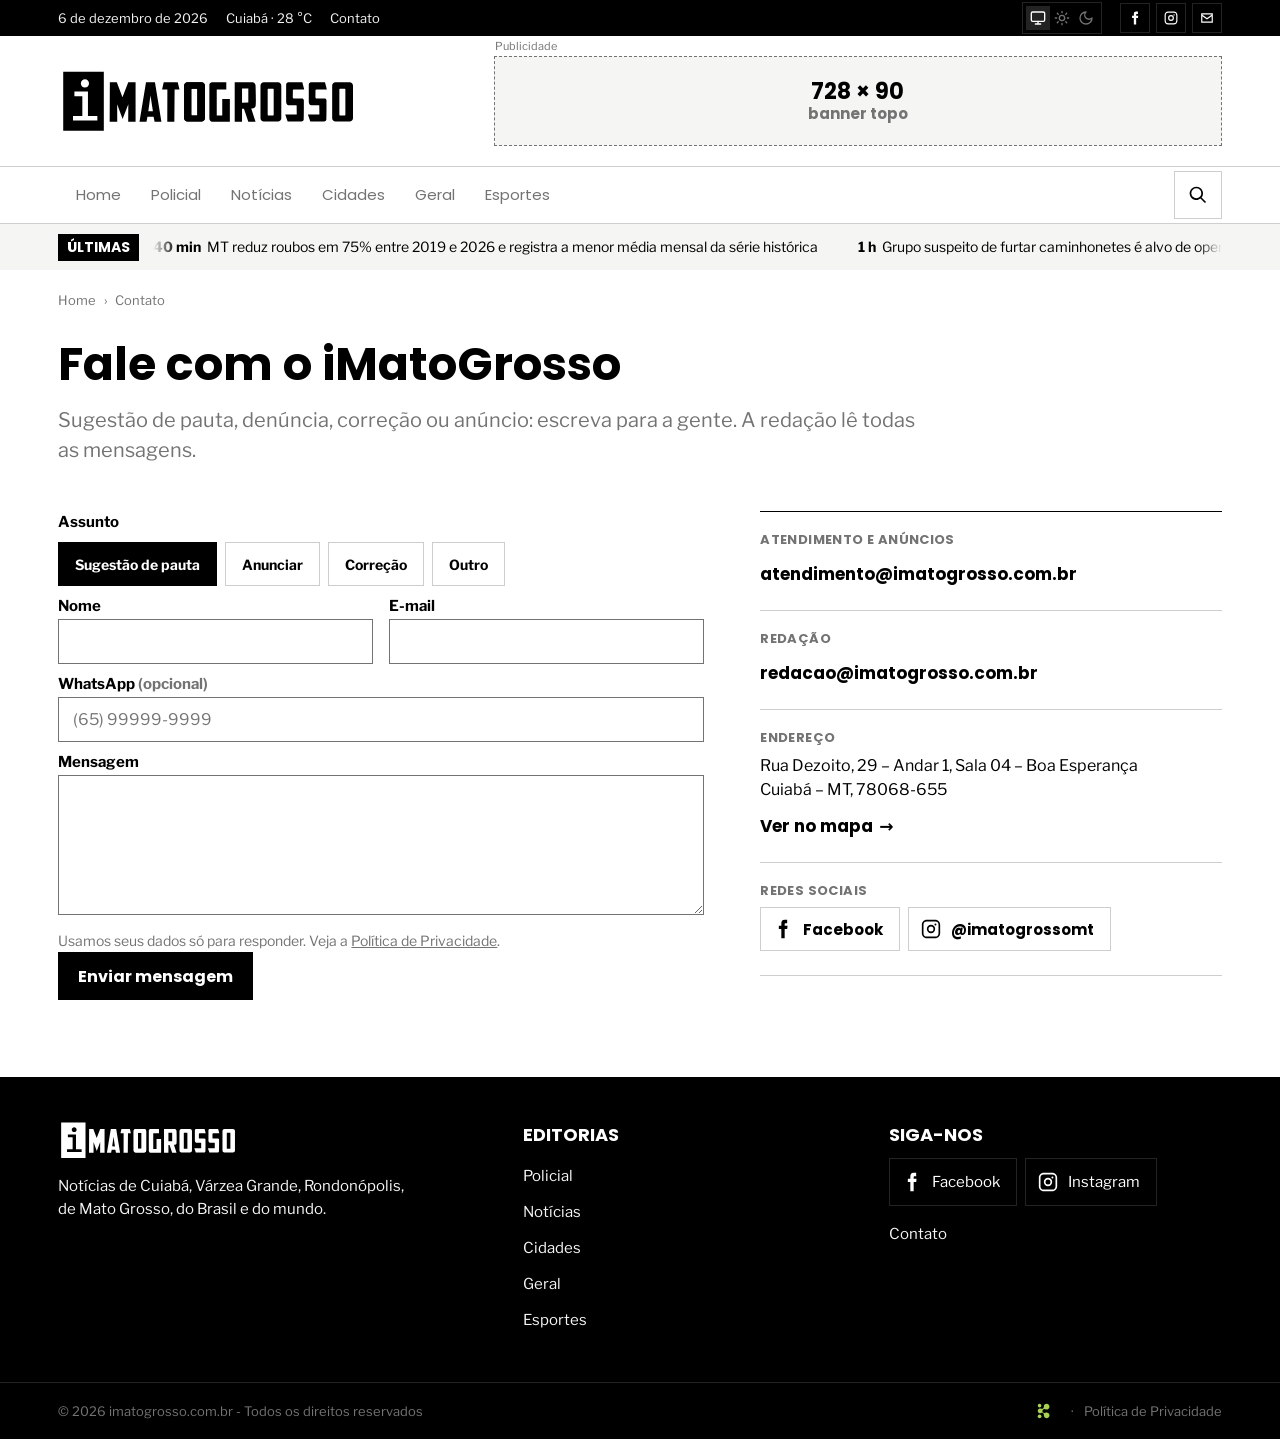
==== commit 0fc362ab: "Redes sociais: Facebook e Instagram com ícone no rodapé, na lateral e no contato Links do site atual" ====
--- a/contato.html
+++ b/contato.html
@@ -36,8 +36,8 @@
    <button type="button" role="radio" data-t="dark" aria-label="Tema escuro"><svg viewBox="0 0 24 24"><path d="M12 3a6 6 0 0 0 9 9 9 9 0 1 1-9-9Z"/></svg></button>
   </div>
  <nav class="soc" aria-label="Redes sociais">
-  <a href="https://www.facebook.com/profile.php?id=61579282092124" aria-label="Facebook"><svg><use href="#fb"/></svg></a>
-  <a href="https://www.instagram.com/imatogrossomt" aria-label="Instagram"><svg><use href="#ig"/></svg></a>
+  <a href="https://www.facebook.com/profile.php?id=61579282092124" target="_blank" rel="noopener" aria-label="Facebook do iMatoGrosso (abre em nova aba)"><svg><use href="#fb"/></svg></a>
+  <a href="https://www.instagram.com/imatogrossomt/" target="_blank" rel="noopener" aria-label="Instagram do iMatoGrosso (abre em nova aba)"><svg><use href="#ig"/></svg></a>
   <a href="contato.html" aria-label="E-mail"><svg><use href="#ml"/></svg></a>
  </nav>
 </div></div>
@@ -100,7 +100,7 @@
    <div class="canal"><h2>Atendimento e anúncios</h2><a href="mailto:atendimento@imatogrosso.com.br">atendimento@imatogrosso.com.br</a></div>
    <div class="canal"><h2>Redação</h2><a href="mailto:redacao@imatogrosso.com.br">redacao@imatogrosso.com.br</a></div>
    <div class="canal"><h2>Endereço</h2><p>Rua Dezoito, 29 – Andar 1, Sala 04 – Boa Esperança<br>Cuiabá – MT, 78068-655</p><a class="mapa" href="https://www.google.com/maps/search/?api=1&query=Rua+Dezoito,+29+–+Andar+1,+Sala+04+–+Boa+Esperança,+Cuiabá+–+MT,+78068-655" target="_blank" rel="noopener">Ver no mapa <span class="seta" aria-hidden="true">→</span></a></div>
-   <div class="canal"><h2>Redes sociais</h2><p class="redes"><a href="https://www.facebook.com/profile.php?id=61579282092124" target="_blank" rel="noopener">Facebook</a><a href="https://www.instagram.com/imatogrossomt" target="_blank" rel="noopener">Instagram</a></p></div>
+   <div class="canal"><h2>Redes sociais</h2><p class="redes"><a class="rede" href="https://www.facebook.com/profile.php?id=61579282092124" target="_blank" rel="noopener"><svg aria-hidden="true"><use href="#fb"/></svg><span>Facebook</span></a><a class="rede" href="https://www.instagram.com/imatogrossomt/" target="_blank" rel="noopener"><svg aria-hidden="true"><use href="#ig"/></svg><span>@imatogrossomt</span></a></p></div>
   </aside>
  </div>
 </div>
@@ -110,7 +110,10 @@
  <div><a class="logo" href="index.html" aria-label="iMatoGrosso"><svg viewBox="0 0 841.89 181.89"><use href="#logo"/></svg></a>
   <p>Notícias de Cuiabá, Várzea Grande, Rondonópolis,<br>de Mato Grosso, do Brasil e do mundo.</p></div>
  <div><h3>Editorias</h3><ul><li><a href="editoria.html?e=policial">Policial</a></li><li><a href="editoria.html?e=noticias">Notícias</a></li><li><a href="editoria.html?e=cidades">Cidades</a></li><li><a href="editoria.html?e=geral">Geral</a></li><li><a href="editoria.html?e=esportes">Esportes</a></li></ul></div>
- <div><h3>Siga-nos</h3><ul><li><a href="https://www.facebook.com/profile.php?id=61579282092124">Facebook</a></li><li><a href="https://www.instagram.com/imatogrossomt">Instagram</a></li><li><a href="contato.html">Contato</a></li></ul></div>
+ <div><h3>Siga-nos</h3><div class="redes-rod">
+  <a class="rede" href="https://www.facebook.com/profile.php?id=61579282092124" target="_blank" rel="noopener"><svg aria-hidden="true"><use href="#fb"/></svg><span>Facebook</span></a>
+  <a class="rede" href="https://www.instagram.com/imatogrossomt/" target="_blank" rel="noopener"><svg aria-hidden="true"><use href="#ig"/></svg><span>Instagram</span></a>
+ </div><ul><li><a href="contato.html">Contato</a></li></ul></div>
 </div><div class="copy"><div class="wrap">
  <span>© 2026 imatogrosso.com.br - Todos os direitos reservados</span>
  <span class="assina"><a class="astravox" href="https://www.astravox.com.br" target="_blank" rel="noopener" aria-label="Desenvolvido por AstraVox (abre em nova aba)" title="Desenvolvido por AstraVox"><img src="assets/img/logo/astravox-icone.svg" alt="" width="13" height="16"></a><span aria-hidden="true">·</span><a href="privacidade.html">Política de Privacidade</a></span>
--- a/assets/css/style.css
+++ b/assets/css/style.css
@@ -25,12 +25,12 @@
 .top .soc a{display:grid;place-items:center;width:36px;height:36px;color:var(--k4)}
 .top .soc svg{width:16px;height:16px;fill:currentColor}
 /* seletor de tema (ref. ThemeSwitcher, em JS puro): sistema · claro · escuro */
-.tema{position:relative;margin-left:auto;display:flex;height:32px;padding:4px;border-radius:99px;background:var(--k0);box-shadow:inset 0 0 0 1px var(--k1)}
-.tema button{position:relative;z-index:1;display:grid;place-items:center;width:24px;height:24px;padding:0;border:0;border-radius:99px;background:none;color:var(--k2);cursor:pointer;transition:color .3s}
+.tema{position:relative;margin-left:auto;display:flex;height:32px;padding:4px;border-radius:0;background:var(--k0);box-shadow:inset 0 0 0 1px var(--k1)}
+.tema button{position:relative;z-index:1;display:grid;place-items:center;width:24px;height:24px;padding:0;border:0;border-radius:0;background:none;color:var(--k2);cursor:pointer;transition:color .3s}
 .tema button::after{content:"";position:absolute;inset:-6px -2px}
 .tema button[aria-checked=true]{color:var(--k4)}
 .tema svg{width:16px;height:16px;fill:none;stroke:currentColor;stroke-width:2;stroke-linecap:round;stroke-linejoin:round}
-.tema-bola{position:absolute;top:4px;left:4px;width:24px;height:24px;border-radius:99px;background:var(--k1);transition:transform .5s cubic-bezier(.34,1.45,.64,1)}
+.tema-bola{position:absolute;top:4px;left:4px;width:24px;height:24px;border-radius:0;background:var(--k1);transition:transform .5s cubic-bezier(.34,1.45,.64,1)}
 
 /* cabeçalho */
 .head .wrap{display:flex;align-items:center;justify-content:space-between;gap:24px;padding-block:20px}
@@ -51,7 +51,7 @@
 .menu a{position:relative;z-index:1;display:flex;align-items:center;height:32px;padding:0 12px;font:400 15px var(--heading-font);white-space:nowrap;color:var(--k2);transition:color .3s}
 .menu a:hover,.menu a[aria-current]{color:var(--ink)}
 .menu .hov,.menu .ind{position:absolute;left:0;width:0;pointer-events:none;transition:left .3s ease-out,width .3s ease-out,opacity .3s ease-out}
-.menu .hov{top:12px;height:32px;border-radius:6px;background:light-dark(var(--k3),var(--k1));opacity:0}
+.menu .hov{top:12px;height:32px;border-radius:0;background:light-dark(var(--k3),var(--k1));opacity:0}
 .menu .ind{bottom:6px;height:2px;background:var(--ink)}
 .btn{font:700 16px var(--cond);text-transform:uppercase;padding:0 20px;min-height:48px;background:var(--box);color:var(--boxi);border:0;cursor:pointer}
 /* últimas */
@@ -82,13 +82,13 @@
 .lado a:first-child{padding-top:0}.lado a:last-child{border:0;padding-bottom:0}
 .lado .ph{aspect-ratio:16/9}.lado .t{font-size:15px;line-height:1.3;margin:4px 0}
 .lado .chap{margin:0}
-.play{position:absolute;left:8px;bottom:8px;z-index:1;display:flex;align-items:center;gap:6px;padding:4px 9px 4px 6px;border-radius:99px;background:rgb(0 0 0/.75);color:var(--k4);font:700 12px var(--heading-font)}
+.play{position:absolute;left:8px;bottom:8px;z-index:1;display:flex;align-items:center;gap:6px;padding:4px 9px 4px 6px;border-radius:0;background:rgb(0 0 0/.75);color:var(--k4);font:700 12px var(--heading-font)}
 .play svg{width:16px;height:16px;fill:currentColor}
-.faixa{display:grid;grid-template-columns:repeat(4,minmax(0,1fr));gap:24px;border-top:3px solid var(--ink);margin-top:24px;padding-top:18px}
+.faixa{display:grid;grid-template-columns:repeat(4,minmax(0,1fr));gap:24px;border-top:1px solid var(--ink);margin-top:24px;padding-top:18px}
 .faixa .t{font-size:16px}
 /* editorias */
 .sec{padding-block:36px 8px}
-.sh{display:flex;align-items:center;gap:12px;border-bottom:3px solid var(--ink);padding-bottom:10px;margin-bottom:22px}
+.sh{display:flex;align-items:center;gap:12px;border-bottom:1px solid var(--ink);padding-bottom:10px;margin-bottom:22px}
 .sh .i{flex:none;width:31px;height:44px;fill:var(--box)}
 .sh h2{margin:0;font:700 26px/1 var(--cond);text-transform:uppercase}
 .sh .mais{margin-left:auto;font:700 13px var(--cond);text-transform:uppercase;display:flex;align-items:center;min-height:44px}
@@ -98,7 +98,7 @@
 .lista{list-style:none;margin:0;padding:0;display:grid;align-content:start}
 .lista a{display:block;padding:12px 0;border-bottom:1px solid var(--line)}.lista .t{font-size:17px;margin:2px 0 0}
 .chips{display:flex;flex-wrap:wrap;gap:8px;margin:-6px 0 20px}
-.chips button{font:700 14px var(--sans);min-height:40px;padding:0 14px;border:1px solid var(--line);background:var(--bg);color:var(--ink);border-radius:99px;cursor:pointer}
+.chips button{font:700 14px var(--sans);min-height:40px;padding:0 14px;border:1px solid var(--line);background:var(--bg);color:var(--ink);border-radius:0;cursor:pointer}
 .chips button[aria-pressed=true]{background:var(--box);color:var(--boxi);border-color:var(--box)}
 /* linha de banners 300x250 */
 .pubs{display:grid;grid-template-columns:300px minmax(0,1fr) 300px;gap:32px;align-items:start;padding-block:48px 20px}
@@ -147,10 +147,10 @@
 .meta{display:flex;flex-wrap:wrap;align-items:center;justify-content:space-between;gap:16px;border-top:1px solid var(--line);padding-top:16px;font-size:14px}
 .mut{color:var(--mut)}
 .quem{display:flex;align-items:center;gap:12px}
-.ava{display:grid;place-items:center;width:44px;height:44px;border-radius:99px;background:var(--paper);flex:none}.ava svg{width:15px;height:21px;fill:var(--ink)}
+.ava{display:grid;place-items:center;width:44px;height:44px;border-radius:0;background:var(--paper);flex:none}.ava svg{width:15px;height:21px;fill:var(--ink)}
 .partilha{display:flex;gap:8px;flex-wrap:wrap}
-.pt{display:inline-flex;align-items:center;justify-content:center;gap:8px;min-width:44px;height:44px;padding:0 12px;border-radius:99px;border:1px solid var(--line);background:var(--bg);color:var(--ink);font:700 14px var(--body-font);cursor:pointer;transition:background .2s,color .2s,border-color .2s}
-.pt svg{width:18px;height:18px;fill:currentColor}.pt:hover{background:var(--box);color:var(--boxi);border-color:var(--box)}
+.pt{display:inline-flex;align-items:center;justify-content:center;gap:8px;min-width:48px;height:48px;padding:0 14px;border-radius:0;border:1px solid var(--line);background:var(--bg);color:var(--ink);font:700 14px var(--body-font);cursor:pointer;transition:background .2s,color .2s,border-color .2s}
+.pt svg{width:18px;height:18px;fill:currentColor}.pt:hover{background:var(--paper);color:var(--ink);border-color:var(--ink)}
 .partilha.topo .copia span{display:none}
 .capa{margin:0}.capa img{display:block;width:100%;aspect-ratio:16/9;object-fit:cover;background:var(--paper)}
 .capa figcaption{padding:10px 0;font-size:13px;color:var(--mut);border-bottom:1px solid var(--line)}.capa figcaption span{color:var(--ink)}
@@ -162,12 +162,12 @@
 .corpo blockquote p{font:700 1.15em/1.45 var(--heading-font);margin:0 0 .5em}
 .corpo cite{font-style:normal;font-size:14px;color:var(--mut)}
 .ferr{display:flex;align-items:center;gap:6px;margin-bottom:18px;font-size:14px}
-.ferr button{min-width:44px;height:36px;border:1px solid var(--line);border-radius:8px;background:var(--bg);color:var(--ink);font:700 14px var(--heading-font);cursor:pointer}
+.ferr button{min-width:44px;height:36px;border:1px solid var(--line);border-radius:0;background:var(--bg);color:var(--ink);font:700 14px var(--heading-font);cursor:pointer}
 .ferr button:hover{background:var(--paper)}
 .corpo .meio{margin:2em auto}
 .fonte{font-size:15px;color:var(--mut);border-top:1px solid var(--line);padding-top:16px}
 .tags{display:flex;flex-wrap:wrap;gap:8px;margin:20px 0 28px}
-.tags a{font-size:14px;line-height:1;padding:10px 14px;border-radius:99px;background:var(--paper)}.tags a:hover{background:var(--box);color:var(--boxi)}
+.tags a{display:inline-flex;align-items:center;min-height:40px;font-size:14px;line-height:1;padding:0 14px;border-radius:0;border:1px solid var(--line)}.tags a:hover{background:var(--paper);border-color:var(--ink)}
 .fim{display:flex;flex-wrap:wrap;align-items:center;justify-content:space-between;gap:12px;padding:18px 0;border-block:1px solid var(--line);font:700 16px var(--heading-font)}
 .vizinhas{display:grid;grid-template-columns:1fr 1fr;gap:24px;padding:24px 0;font-size:16px;line-height:1.4}
 .vizinhas a{display:grid;gap:6px}.vizinhas .prox{text-align:right}.vizinhas b{font-family:var(--heading-font)}.vizinhas a:hover b{text-decoration:underline}
@@ -175,9 +175,9 @@
 .lateral{display:grid;gap:36px;align-content:start;position:sticky;top:80px}
 .coment .form{max-width:700px;display:grid;gap:8px}
 .form label{font-weight:700;font-size:15px}
-.form input,.form textarea{width:100%;font:16px var(--body-font);padding:12px 14px;border:1px solid var(--k2);border-radius:8px;background:var(--bg);color:var(--ink);margin-bottom:8px}
+.form input,.form textarea{width:100%;font:16px var(--body-font);padding:12px 14px;border:1px solid var(--k2);border-radius:0;background:var(--bg);color:var(--ink);margin-bottom:8px}
 .form .dois{display:grid;grid-template-columns:1fr 1fr;gap:16px}
-.form .btn{justify-self:start;border-radius:8px;text-transform:none;font-family:var(--heading-font)}
+.form .btn{justify-self:start;border-radius:0;text-transform:none;font-family:var(--heading-font)}
 .aviso{margin:0;font-size:15px;min-height:1.4em}
 @media(max-width:1000px){.corpo-grade{grid-template-columns:minmax(0,1fr)}.lateral{position:static;grid-template-columns:300px minmax(0,1fr);gap:32px}}
 @media(max-width:640px){.lateral{grid-template-columns:minmax(0,1fr);justify-items:center}.lateral .lidas{width:100%}.corpo{--tam:18px}
@@ -212,12 +212,12 @@
 .btn:active,.pt:active,.chips button:active,.ferr button:active{transform:scale(.96);box-shadow:none}
 .chips button:hover{border-color:var(--ink)}.chips button[aria-pressed=true]:hover{background:var(--k1)}
 .tema button:hover{color:var(--k3)}
-.top .soc a{border-radius:99px}.top .soc a:hover{background:var(--k1)}
+.top .soc{gap:6px}.top .soc a{width:30px;height:30px;border:1px solid var(--k1)}.top .soc a:hover{border-color:var(--k2);background:var(--k1)}.top .soc svg{width:14px;height:14px}
 .top .ctt:hover{color:var(--k4);text-decoration:underline;text-underline-offset:3px}
 .sh .mais .seta{display:inline-block;margin-left:4px;transition:transform .2s}.sh .mais:hover .seta{transform:translateX(4px)}.sh .mais:hover{text-decoration:underline;text-underline-offset:4px;text-decoration-thickness:2px}
 .fita a:hover{text-decoration:underline;text-underline-offset:3px}
 .logo:hover,.mini:hover{opacity:.8}
-.pt:hover{transform:translateY(-1px)}
+
 .form input:hover,.form textarea:hover{border-color:var(--ink)}
 .form input:focus,.form textarea:focus{outline:none;border-color:var(--ink);box-shadow:0 0 0 3px rgb(115 115 115/.3)}
 .trilha a,.vizinhas a,.indice a{transition:color .2s,border-color .2s}
@@ -228,11 +228,11 @@
 .assunto{border:0;padding:0;margin:0 0 8px}.assunto legend{padding:0;font-weight:700;font-size:15px;margin-bottom:8px}
 .assunto .chips{margin:0}.assunto label{position:relative}
 .assunto input{position:absolute;opacity:0;inset:0;margin:0;cursor:pointer}
-.assunto span{display:inline-flex;align-items:center;min-height:44px;padding:0 16px;border:1px solid var(--line);border-radius:99px;font:700 14px var(--body-font);transition:background-color .2s,color .2s,border-color .2s}
+.assunto span{display:inline-flex;align-items:center;min-height:44px;padding:0 16px;border:1px solid var(--line);border-radius:0;font:700 14px var(--body-font);transition:background-color .2s,color .2s,border-color .2s}
 .assunto label:hover span{border-color:var(--ink)}
 .assunto input:checked+span{background:var(--box);color:var(--boxi);border-color:var(--box)}
 .assunto input:focus-visible+span{outline:3px solid var(--strong);outline-offset:2px}
-.canais{display:grid;gap:0;border-top:3px solid var(--ink)}
+.canais{display:grid;gap:0;border-top:1px solid var(--ink)}
 .canal{padding:18px 0;border-bottom:1px solid var(--line)}
 .canal h2{margin:0 0 6px;font:700 13px var(--heading-font);text-transform:uppercase;letter-spacing:.03em;color:var(--mut)}
 .canal p{margin:0 0 6px;line-height:1.5}
@@ -254,25 +254,25 @@
 .ed-nome h1{margin:0;font:700 clamp(36px,5vw,60px)/1 var(--heading-font);text-transform:uppercase}
 .ed-cab .fina{margin:14px 0 18px}
 .ed-cab .chips{margin:0}
-#ed-topo{padding-top:0;border-top:3px solid var(--ink);padding-top:24px}
+#ed-topo{padding-top:0;border-top:1px solid var(--ink);padding-top:24px}
 .ed-grade{display:grid;grid-template-columns:minmax(0,1fr) 300px;gap:56px;padding-top:36px}
 .ed-lista{list-style:none;margin:0;padding:0}
 .ed-lista a{display:grid;grid-template-columns:minmax(0,260px) minmax(0,1fr);gap:20px;align-items:start;padding:18px 0;border-bottom:1px solid var(--line)}
 .ed-lista li:first-child a{padding-top:0}
 .ed-lista .ph{aspect-ratio:16/9}.ed-lista .t{font-size:19px;line-height:1.3;margin:6px 0 8px}
-.ed-mais{margin-top:24px;border-radius:8px;text-transform:none;font-family:var(--heading-font)}
+.ed-mais{margin-top:24px;border-radius:0;text-transform:none;font-family:var(--heading-font)}
 .ed-vazio{color:var(--mut);margin:20px 0 0}
 @media(max-width:1000px){.ed-grade{grid-template-columns:minmax(0,1fr)}}
 @media(max-width:640px){.ed-lista a{grid-template-columns:minmax(0,40%) minmax(0,1fr);gap:14px}.ed-lista .t{font-size:16px}.ed-nome .i{width:30px;height:43px}}
 
 /* ===== Busca que se expande (ref. "expanding search dock") ===== */
 .dock{position:relative;margin-left:auto;display:flex;justify-content:flex-end;align-items:center;height:48px;flex:none}
-.dock-btn{display:grid;place-items:center;width:48px;height:48px;padding:0;border:1px solid var(--line);border-radius:99px;background:var(--bg);color:var(--ink);cursor:pointer;
+.dock-btn{display:grid;place-items:center;width:48px;height:48px;padding:0;border:1px solid var(--line);border-radius:0;background:var(--bg);color:var(--ink);cursor:pointer;
  transition:background-color .2s,border-color .2s,transform .35s cubic-bezier(.34,1.56,.64,1),opacity .2s}
 .dock-btn svg{width:20px;height:20px;fill:currentColor}
 .dock-btn:hover{background:var(--paper);border-color:var(--ink)}.dock-btn:active{transform:scale(.9)}
 .dock-form{position:absolute;right:0;top:0;z-index:5;display:flex;align-items:center;gap:8px;width:48px;height:48px;overflow:hidden;opacity:0;
- border:1px solid var(--line);border-radius:99px;background:color-mix(in srgb,var(--bg) 82%,transparent);-webkit-backdrop-filter:blur(12px);backdrop-filter:blur(12px);
+ border:1px solid var(--line);border-radius:0;background:color-mix(in srgb,var(--bg) 82%,transparent);-webkit-backdrop-filter:blur(12px);backdrop-filter:blur(12px);
  box-shadow:0 8px 24px rgb(0 0 0/.12);transition:width .45s cubic-bezier(.34,1.3,.64,1),opacity .2s}
 .dock.aberto .dock-form{width:min(320px,calc(100vw - 32px));opacity:1}
 .dock.aberto .dock-btn{transform:scale(0);opacity:0}
@@ -281,10 +281,21 @@
 .dock-form input::placeholder{color:var(--mut)}
 .dock-form input::-webkit-search-cancel-button{display:none}
 .dock-form:focus-within{border-color:var(--ink)}
-.dock-x{display:grid;place-items:center;width:32px;height:32px;margin-right:7px;padding:0;border:0;border-radius:99px;background:none;color:var(--ink);cursor:pointer;flex:none;
+.dock-x{display:grid;place-items:center;width:32px;height:32px;margin-right:7px;padding:0;border:0;border-radius:0;background:none;color:var(--ink);cursor:pointer;flex:none;
  transform:scale(0);transition:transform .3s cubic-bezier(.34,1.56,.64,1) .1s,background-color .2s}
 .dock.aberto .dock-x{transform:scale(1)}
 .dock-x:hover{background:var(--paper);transform:scale(1.1)}.dock-x:active{transform:scale(.9)}
 .dock-x svg{width:16px;height:16px;fill:none;stroke:currentColor;stroke-width:2;stroke-linecap:round}
 @media(prefers-reduced-motion:reduce){.dock-form,.dock-btn,.dock-x{transition:none}}
 @media(max-width:600px){.dock.aberto .dock-form{width:calc(100vw - 2*max(3vw,16px));background:var(--bg)}}
+
+/* ===== Redes sociais (Facebook e Instagram) ===== */
+.rede{display:inline-flex;align-items:center;gap:10px;min-height:48px;padding:0 16px 0 12px;border:1px solid var(--line);color:var(--ink);transition:background-color .2s,border-color .2s}
+.rede svg{width:20px;height:20px;fill:currentColor;flex:none}
+.rede:hover{background:var(--paper);border-color:var(--ink)}
+.redes-rod{display:flex;flex-wrap:wrap;gap:8px;margin-bottom:10px}
+footer .rede{color:var(--k4);border-color:var(--k1)}footer .rede:hover{background:var(--k1);border-color:var(--k2);text-decoration:none}
+.siga h2{margin:0 0 12px;font:700 22px var(--cond);text-transform:uppercase}
+.siga{display:grid;gap:8px}
+.siga .rede{padding:10px 14px}.siga .rede span{display:grid;line-height:1.25}.siga .rede small{color:var(--mut);font-size:13px}
+.canal .redes{flex-wrap:wrap;gap:8px}.canal .redes .rede{font:700 15px var(--heading-font);min-height:44px;white-space:nowrap;overflow-wrap:normal}.canal .redes .rede:hover{text-decoration:none}
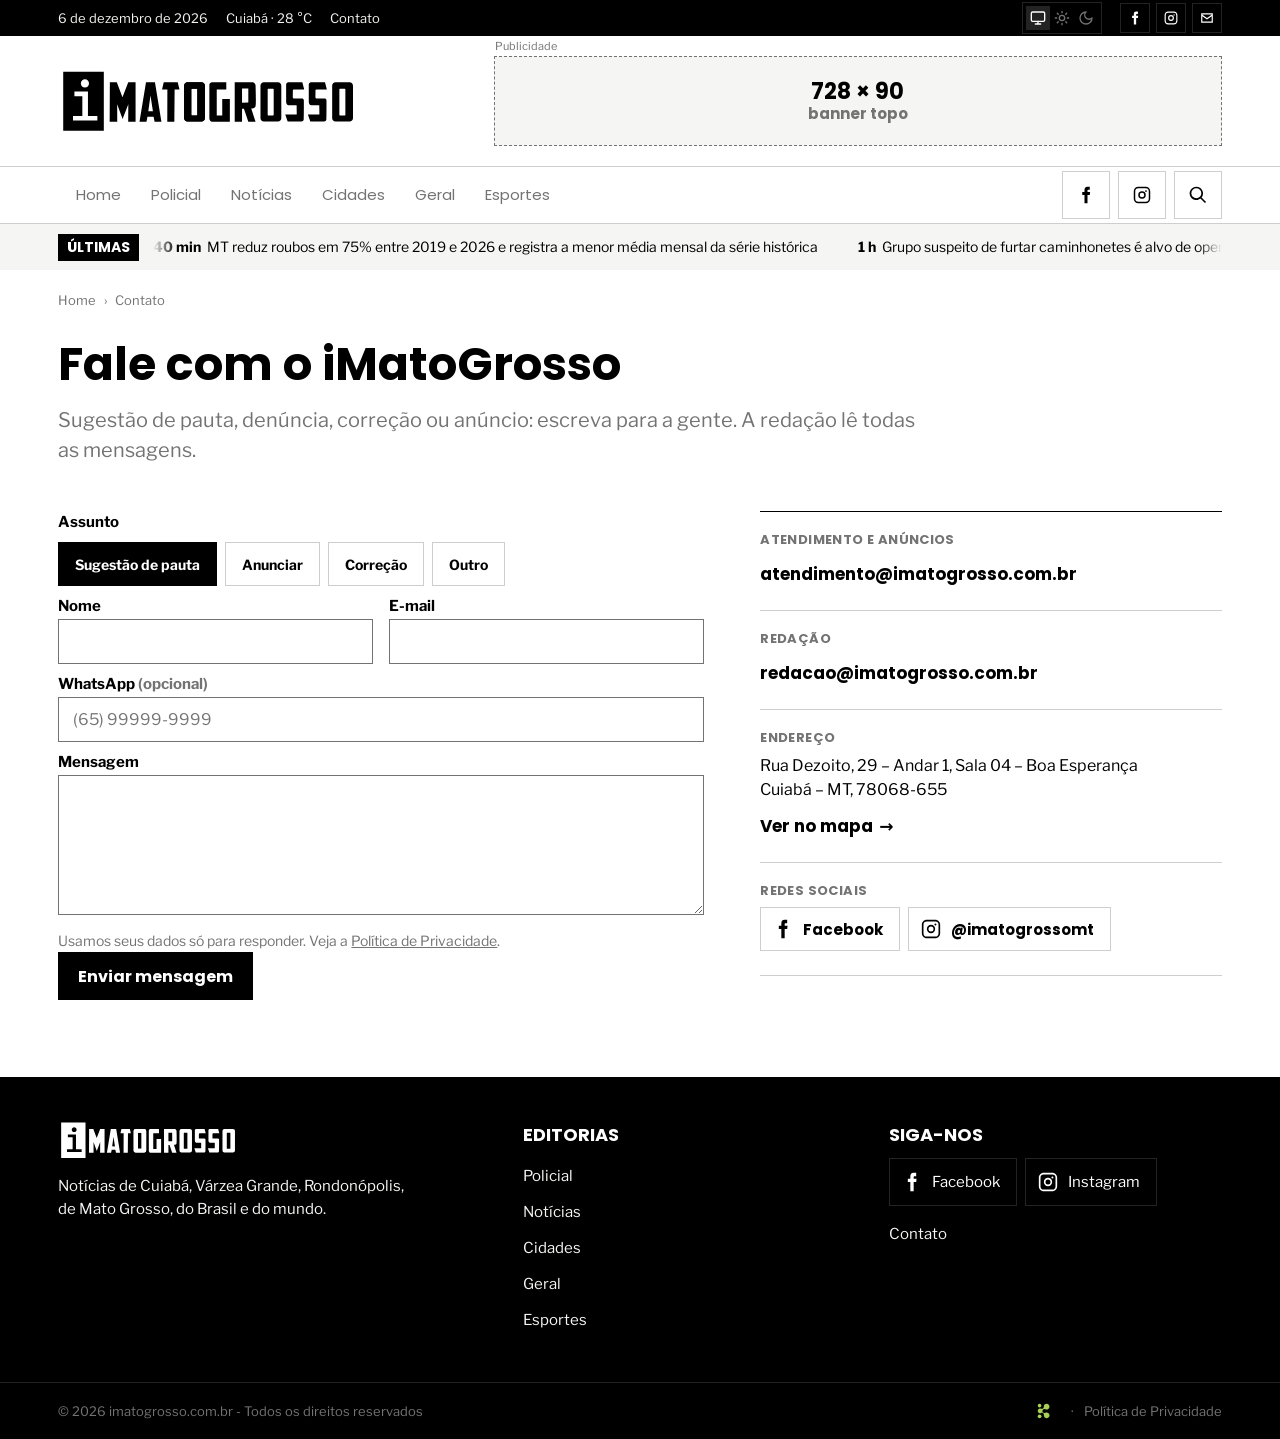
==== commit 48ad3aea: "Menu: Facebook e Instagram ao lado da busca Co-Authored-By: Claude Opus 5.5 <noreply@anthropic.com> " ====
--- a/contato.html
+++ b/contato.html
@@ -59,6 +59,10 @@
   <li><a href="editoria.html?e=geral">Geral</a></li>
   <li><a href="editoria.html?e=esportes">Esportes</a></li>
  </ul>
+ <nav class="nav-redes" aria-label="iMatoGrosso nas redes sociais">
+  <a href="https://www.facebook.com/profile.php?id=61579282092124" target="_blank" rel="noopener" aria-label="Facebook do iMatoGrosso (abre em nova aba)"><svg aria-hidden="true"><use href="#fb"/></svg></a>
+  <a href="https://www.instagram.com/imatogrossomt/" target="_blank" rel="noopener" aria-label="Instagram do iMatoGrosso (abre em nova aba)"><svg aria-hidden="true"><use href="#ig"/></svg></a>
+ </nav>
  <!-- busca que se expande (ref. "expanding search dock", refeita em JS puro). WP: action="/" e name="s" -->
  <div class="dock" id="dock">
   <button class="dock-btn" id="bt" type="button" aria-expanded="false" aria-controls="fb-form" aria-label="Buscar"><svg><use href="#lupa"/></svg></button>
--- a/assets/css/style.css
+++ b/assets/css/style.css
@@ -266,7 +266,7 @@
 @media(max-width:640px){.ed-lista a{grid-template-columns:minmax(0,40%) minmax(0,1fr);gap:14px}.ed-lista .t{font-size:16px}.ed-nome .i{width:30px;height:43px}}
 
 /* ===== Busca que se expande (ref. "expanding search dock") ===== */
-.dock{position:relative;margin-left:auto;display:flex;justify-content:flex-end;align-items:center;height:48px;flex:none}
+.dock{position:relative;margin-left:2px;display:flex;justify-content:flex-end;align-items:center;height:48px;flex:none}
 .dock-btn{display:grid;place-items:center;width:48px;height:48px;padding:0;border:1px solid var(--line);border-radius:0;background:var(--bg);color:var(--ink);cursor:pointer;
  transition:background-color .2s,border-color .2s,transform .35s cubic-bezier(.34,1.56,.64,1),opacity .2s}
 .dock-btn svg{width:20px;height:20px;fill:currentColor}
@@ -299,3 +299,11 @@
 .siga{display:grid;gap:8px}
 .siga .rede{padding:10px 14px}.siga .rede span{display:grid;line-height:1.25}.siga .rede small{color:var(--mut);font-size:13px}
 .canal .redes{flex-wrap:wrap;gap:8px}.canal .redes .rede{font:700 15px var(--heading-font);min-height:44px;white-space:nowrap;overflow-wrap:normal}.canal .redes .rede:hover{text-decoration:none}
+
+/* redes no menu, ao lado da busca */
+.nav-redes{margin-left:auto;display:flex;gap:8px}
+.nav-redes a{display:grid;place-items:center;width:48px;height:48px;border:1px solid var(--line);color:var(--ink);transition:background-color .2s,border-color .2s}
+.nav-redes a:hover{background:var(--paper);border-color:var(--ink)}
+.nav-redes svg{width:18px;height:18px;fill:currentColor}
+.dock-form{background:var(--bg)}
+@media(max-width:820px){.nav-redes{display:none}.dock{margin-left:auto}}
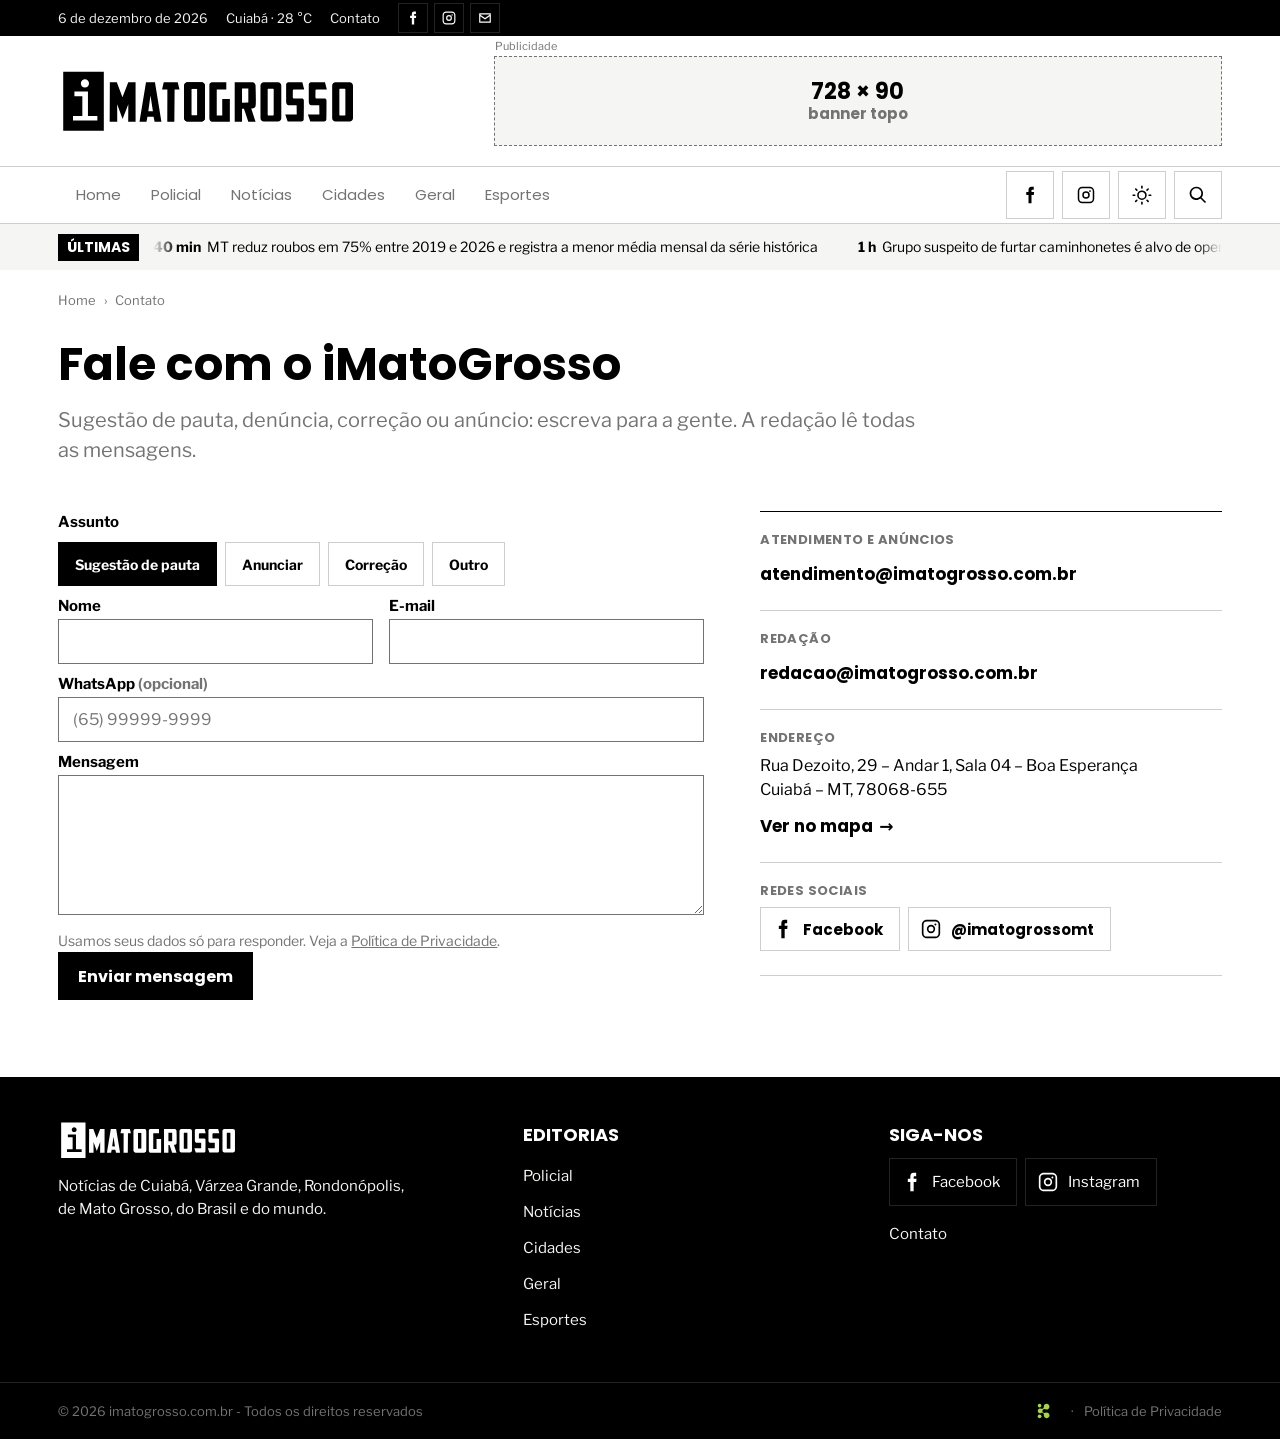
==== commit 6af207ba: "Tema: botão claro/escuro animado no menu, padrão em todo o portal O sol se desfaz e a lua se desenha" ====
--- a/contato.html
+++ b/contato.html
@@ -29,12 +29,6 @@
  <span class="dt" id="hoje">19 de novembro de 2026</span>
  <span>Cuiabá · 28 °C</span>
  <a class="ctt" href="contato.html">Contato</a>
- <div class="tema" id="tema" role="radiogroup" aria-label="Tema do site">
-   <span class="tema-bola" aria-hidden="true"></span>
-   <button type="button" role="radio" data-t="system" aria-label="Tema do sistema"><svg viewBox="0 0 24 24"><rect x="2" y="3" width="20" height="14" rx="2"/><path d="M8 21h8M12 17v4"/></svg></button>
-   <button type="button" role="radio" data-t="light" aria-label="Tema claro"><svg viewBox="0 0 24 24"><circle cx="12" cy="12" r="4"/><path d="M12 2v2M12 20v2M4.93 4.93l1.41 1.41M17.66 17.66l1.41 1.41M2 12h2M20 12h2M6.34 17.66l-1.41 1.41M19.07 4.93l-1.41 1.41"/></svg></button>
-   <button type="button" role="radio" data-t="dark" aria-label="Tema escuro"><svg viewBox="0 0 24 24"><path d="M12 3a6 6 0 0 0 9 9 9 9 0 1 1-9-9Z"/></svg></button>
-  </div>
  <nav class="soc" aria-label="Redes sociais">
   <a href="https://www.facebook.com/profile.php?id=61579282092124" target="_blank" rel="noopener" aria-label="Facebook do iMatoGrosso (abre em nova aba)"><svg><use href="#fb"/></svg></a>
   <a href="https://www.instagram.com/imatogrossomt/" target="_blank" rel="noopener" aria-label="Instagram do iMatoGrosso (abre em nova aba)"><svg><use href="#ig"/></svg></a>
@@ -63,6 +57,8 @@
   <a href="https://www.facebook.com/profile.php?id=61579282092124" target="_blank" rel="noopener" aria-label="Facebook do iMatoGrosso (abre em nova aba)"><svg aria-hidden="true"><use href="#fb"/></svg></a>
   <a href="https://www.instagram.com/imatogrossomt/" target="_blank" rel="noopener" aria-label="Instagram do iMatoGrosso (abre em nova aba)"><svg aria-hidden="true"><use href="#ig"/></svg></a>
  </nav>
+ <!-- botão claro/escuro animado (ref. "AnimatedThemeToggle / SolarSwitch", refeito em JS puro) -->
+ <button class="tema-tg" id="tema-tg" type="button" aria-pressed="false" aria-label="Modo escuro"><svg viewBox="0 0 25 25" aria-hidden="true"><path class="sol" pathLength="1" d="M12.4058 17.7625C15.1672 17.7625 17.4058 15.5239 17.4058 12.7625C17.4058 10.0011 15.1672 7.76251 12.4058 7.76251C9.64434 7.76251 7.40576 10.0011 7.40576 12.7625C7.40576 15.5239 9.64434 17.7625 12.4058 17.7625Z"/><path class="sol" pathLength="1" d="M12.4058 1.76251V3.76251"/><path class="sol" pathLength="1" d="M12.4058 21.7625V23.7625"/><path class="sol" pathLength="1" d="M4.62598 4.98248L6.04598 6.40248"/><path class="sol" pathLength="1" d="M18.7656 19.1225L20.1856 20.5425"/><path class="sol" pathLength="1" d="M1.40576 12.7625H3.40576"/><path class="sol" pathLength="1" d="M21.4058 12.7625H23.4058"/><path class="sol" pathLength="1" d="M4.62598 20.5425L6.04598 19.1225"/><path class="sol" pathLength="1" d="M18.7656 6.40248L20.1856 4.98248"/><path class="lua" pathLength="1" d="M21.1918 13.2013C21.0345 14.9035 20.3957 16.5257 19.35 17.8781C18.3044 19.2305 16.8953 20.2571 15.2875 20.8379C13.6797 21.4186 11.9398 21.5294 10.2713 21.1574C8.60281 20.7854 7.07479 19.9459 5.86602 18.7371C4.65725 17.5283 3.81774 16.0003 3.4457 14.3318C3.07367 12.6633 3.18451 10.9234 3.76526 9.31561C4.346 7.70783 5.37263 6.29868 6.72501 5.25307C8.07739 4.20746 9.69959 3.56862 11.4018 3.41132C10.4052 4.75958 9.92564 6.42077 10.0503 8.09273C10.175 9.76469 10.8957 11.3364 12.0812 12.5219C13.2667 13.7075 14.8384 14.4281 16.5104 14.5528C18.1823 14.6775 19.8435 14.1979 21.1918 13.2013Z"/></svg></button>
  <!-- busca que se expande (ref. "expanding search dock", refeita em JS puro). WP: action="/" e name="s" -->
  <div class="dock" id="dock">
   <button class="dock-btn" id="bt" type="button" aria-expanded="false" aria-controls="fb-form" aria-label="Buscar"><svg><use href="#lupa"/></svg></button>
--- a/assets/css/style.css
+++ b/assets/css/style.css
@@ -24,13 +24,12 @@
 .top .soc{display:flex;gap:4px}
 .top .soc a{display:grid;place-items:center;width:36px;height:36px;color:var(--k4)}
 .top .soc svg{width:16px;height:16px;fill:currentColor}
-/* seletor de tema (ref. ThemeSwitcher, em JS puro): sistema · claro · escuro */
-.tema{position:relative;margin-left:auto;display:flex;height:32px;padding:4px;border-radius:0;background:var(--k0);box-shadow:inset 0 0 0 1px var(--k1)}
-.tema button{position:relative;z-index:1;display:grid;place-items:center;width:24px;height:24px;padding:0;border:0;border-radius:0;background:none;color:var(--k2);cursor:pointer;transition:color .3s}
-.tema button::after{content:"";position:absolute;inset:-6px -2px}
-.tema button[aria-checked=true]{color:var(--k4)}
-.tema svg{width:16px;height:16px;fill:none;stroke:currentColor;stroke-width:2;stroke-linecap:round;stroke-linejoin:round}
-.tema-bola{position:absolute;top:4px;left:4px;width:24px;height:24px;border-radius:0;background:var(--k1);transition:transform .5s cubic-bezier(.34,1.45,.64,1)}
+
+
+
+
+
+
 
 /* cabeçalho */
 .head .wrap{display:flex;align-items:center;justify-content:space-between;gap:24px;padding-block:20px}
@@ -134,7 +133,7 @@
  .lado a{grid-template-columns:minmax(0,44%) minmax(0,1fr)}.sh h2{font-size:26px}
  footer .wrap{grid-template-columns:minmax(0,1fr)}}
 @media(max-width:480px){.top .ctt{display:none}.top .wrap{gap:12px}.g4,.g3,.faixa{grid-template-columns:minmax(0,1fr)}.g4 a,.g3 a{display:grid;grid-template-columns:110px minmax(0,1fr);gap:12px}.g4 .ph,.g3 .ph{aspect-ratio:1}}
-@media(prefers-reduced-motion:reduce){.fita{animation:none}.tema-bola{transition:none}*{transition:none!important}}
+@media(prefers-reduced-motion:reduce){.fita{animation:none}*{transition:none!important}}
 
 /* ===== Página da notícia ===== */
 .progresso{position:fixed;top:0;left:0;right:0;height:3px;z-index:30;pointer-events:none}
@@ -205,13 +204,13 @@
 @media(max-width:640px){footer .wrap>div>p{font-size:14px}.assina>span{display:none}.assina{gap:2px 16px}}
 
 /* ===== Hover e toque em todos os botões e links clicáveis ===== */
-.btn,.chips button,.tema button,.top .soc a,.top .ctt,.sh .mais,.fita a,.logo,.mini,.pt,.ferr button,.tags a,.form input,.form textarea{transition:background-color .2s,color .2s,border-color .2s,opacity .2s,transform .15s,box-shadow .2s}
+.btn,.chips button,.top .soc a,.top .ctt,.sh .mais,.fita a,.logo,.mini,.pt,.ferr button,.tags a,.form input,.form textarea{transition:background-color .2s,color .2s,border-color .2s,opacity .2s,transform .15s,box-shadow .2s}
 .btn:hover{background:var(--k1);color:var(--k4);box-shadow:0 6px 16px rgb(0 0 0/.18);transform:translateY(-1px)}
 :root[data-theme=dark] .btn:hover{background:var(--k3);color:var(--k0)}
 @media(prefers-color-scheme:dark){:root:not([data-theme=light]) .btn:hover{background:var(--k3);color:var(--k0)}}
 .btn:active,.pt:active,.chips button:active,.ferr button:active{transform:scale(.96);box-shadow:none}
 .chips button:hover{border-color:var(--ink)}.chips button[aria-pressed=true]:hover{background:var(--k1)}
-.tema button:hover{color:var(--k3)}
+
 .top .soc{gap:6px}.top .soc a{width:30px;height:30px;border:1px solid var(--k1)}.top .soc a:hover{border-color:var(--k2);background:var(--k1)}.top .soc svg{width:14px;height:14px}
 .top .ctt:hover{color:var(--k4);text-decoration:underline;text-underline-offset:3px}
 .sh .mais .seta{display:inline-block;margin-left:4px;transition:transform .2s}.sh .mais:hover .seta{transform:translateX(4px)}.sh .mais:hover{text-decoration:underline;text-underline-offset:4px;text-decoration-thickness:2px}
@@ -307,3 +306,16 @@
 .nav-redes svg{width:18px;height:18px;fill:currentColor}
 .dock-form{background:var(--bg)}
 @media(max-width:820px){.nav-redes{display:none}.dock{margin-left:auto}}
+
+/* ===== Botão claro/escuro animado (ref. "AnimatedThemeToggle") ===== */
+.tema-tg{display:grid;place-items:center;width:48px;height:48px;margin-left:2px;padding:0;border:1px solid var(--line);background:var(--bg);color:var(--ink);cursor:pointer;flex:none;transition:background-color .2s,border-color .2s,transform .15s}
+.tema-tg:hover{background:var(--paper);border-color:var(--ink)}.tema-tg:active{transform:scale(.92)}
+.tema-tg svg{width:20px;height:20px;overflow:visible;fill:none;stroke:currentColor;stroke-width:2;stroke-linecap:round;stroke-linejoin:round}
+.tema-tg path{stroke-dasharray:1;transform-box:fill-box;transform-origin:center;transition:stroke-dashoffset .7s cubic-bezier(.4,0,.2,1),transform .7s cubic-bezier(.34,1.3,.64,1)}
+.tema-tg .sol{stroke-dashoffset:0;transform:scale(1)}
+.tema-tg .lua{stroke-dashoffset:1;transform:scale(0)}
+.tema-tg[aria-pressed=true] .sol{stroke-dashoffset:1;transform:scale(0)}
+.tema-tg[aria-pressed=true] .lua{stroke-dashoffset:0;transform:scale(1)}
+.tema-tg.sem-anim path{transition:none}
+@media(prefers-reduced-motion:reduce){.tema-tg path{transition:none}}
+@media(max-width:820px){.tema-tg{margin-left:auto}.tema-tg+.dock{margin-left:2px}}
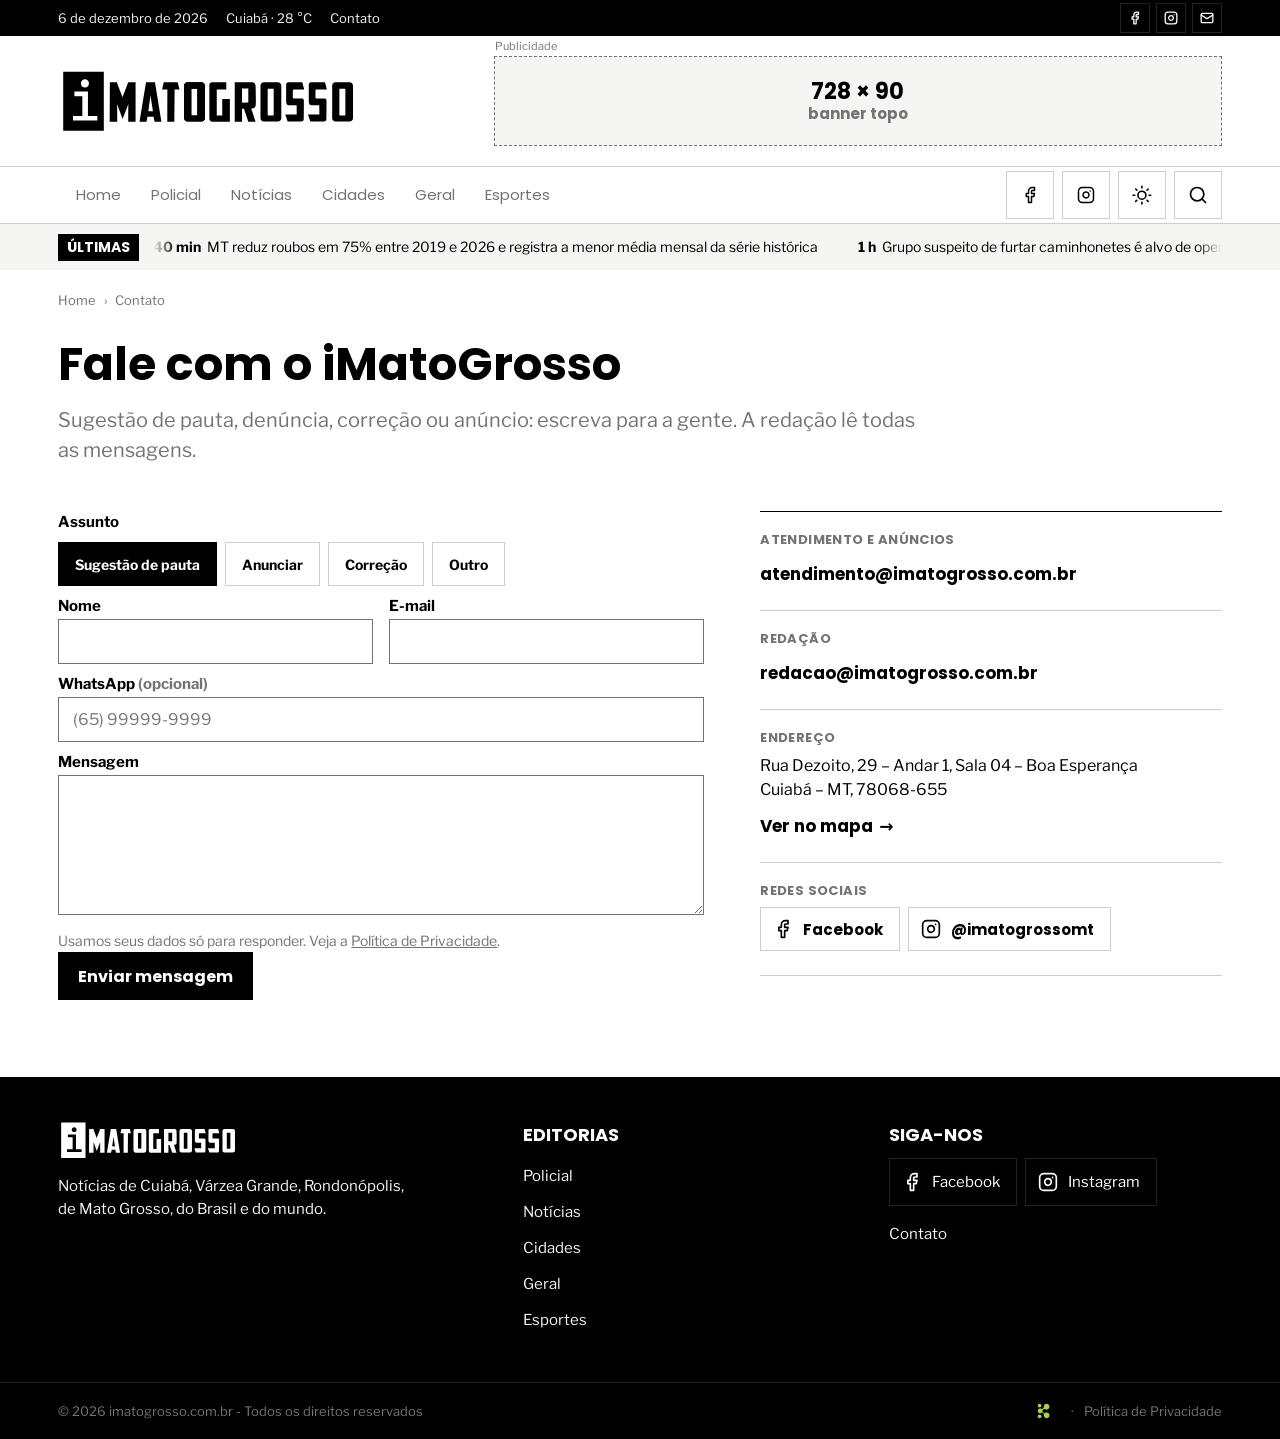
==== commit 4f120fa6: "Ícones de todos os botões se desenham ao passar o mouse ou tocar Ícones de traço (Facebook, Instagra" ====
--- a/contato.html
+++ b/contato.html
@@ -16,13 +16,13 @@
 <svg width="0" height="0" style="position:absolute" aria-hidden="true">
  <symbol id="logo" viewBox="0 0 841.89 181.89"><g><polygon points="144.99 147.97 145.5 37.37 165.02 37.37 180.91 79.59 197.14 37.37 217.69 37.37 217.69 147.97 196.96 147.97 197.31 98.58 181.25 140.2 166.05 98.58 166.23 147.97 146.17 147.97 144.99 147.97"/><path d="M272.08,37.37h-25.12l-18.26,110.6h19.68l2.59-13.99h17.23l2.85,13.99h19.17L272.08,37.37ZM253.43,118.71l6.09-44.69,6.86,44.81L253.43,118.71Z"/><polygon points="306.66 147.97 326.48 147.97 327.26 57.31 340.98 57.31 335.93 37.37 296.69 37.37 292.03 57.31 306.92 57.31 306.66 147.97"/><path d="M402.99,37.37h-39.69c-5.16,0-9.37,4.21-9.37,9.35v91.51c0,5.14,4.21,9.35,9.37,9.35h39.69c5.14,0,9.35-4.21,9.35-9.35V46.72C412.34,41.58,408.13,37.37,402.99,37.37ZM390.98,128.7c0,.84-.69,1.53-1.53,1.53h-13.79c-.84,0-1.52-.69-1.52-1.53V56.64c0-.84.68-1.53,1.52-1.53h13.79c.84,0,1.53.69,1.53,1.53V128.7Z"/><path d="M818.47,37.37h-39.69c-5.16,0-9.37,4.21-9.37,9.35v91.51c0,5.14,4.21,9.35,9.37,9.35h39.69c5.14,0,9.36-4.21,9.36-9.35V46.72C827.83,41.58,823.61,37.37,818.47,37.37ZM806.46,128.7c0,.84-.69,1.53-1.53,1.53h-13.79c-.83,0-1.52-.69-1.52-1.53V56.64c0-.84.69-1.53,1.52-1.53h13.79c.84,0,1.53.69,1.53,1.53V128.7Z"/><path d="M617.29,37.37h-39.69c-5.15,0-9.37,4.21-9.37,9.35v91.51c0,5.14,4.22,9.35,9.37,9.35h39.69c5.15,0,9.36-4.21,9.36-9.35V46.72C626.65,41.58,622.44,37.37,617.29,37.37ZM605.28,128.7c0,.84-.69,1.53-1.53,1.53h-13.78c-.84,0-1.52-.69-1.52-1.53V56.64c0-.84.68-1.53,1.52-1.53h13.78c.84,0,1.53.69,1.53,1.53V128.7Z"/><path d="M402.99,37.37h-39.69c-5.16,0-9.37,4.21-9.37,9.35v91.51c0,5.14,4.21,9.35,9.37,9.35h39.69c5.14,0,9.35-4.21,9.35-9.35V46.72C412.34,41.58,408.13,37.37,402.99,37.37ZM390.98,128.7c0,.84-.69,1.53-1.53,1.53h-13.79c-.84,0-1.52-.69-1.52-1.53V56.64c0-.84.68-1.53,1.52-1.53h13.79c.84,0,1.53.69,1.53,1.53V128.7Z"/><path d="M749.21,37.37h-40.28s-5.18,2.33-5.18,6.34.26,50,.26,50c0,0,.39,6.6,6.35,7.77,2.61.51,20.33.39,20.33.39,0,0,2.59-.65,2.59,1.16s.39,22.54.39,22.54c0,0,.52,2.59-2.33,2.46-2.85-.13-30.05-.39-30.05-.39l6.74,19.56,37.82.25s6.6-.38,7.25-5.05c.65-4.66.39-54.39.39-54.39,0,0,.39-5.57-5.96-5.57h-21.63s-1.95.07-2.88-1.24c-.52-.72-.5-1.55-.49-1.87.06-2.1.17-16.39,0-18.46-.17-2.19,1.8-3.48,3.31-3.56,11.39,0,24.47,0,28.68,0L749.21,37.37Z"/><path d="M685.66,37.37h-40.27s-5.18,2.33-5.18,6.34.25,50,.25,50c0,0,.39,6.6,6.35,7.77,2.61.51,20.33.39,20.33.39,0,0,2.59-.65,2.59,1.16s.39,22.54.39,22.54c0,0,.52,2.59-2.33,2.46-2.85-.13-30.05-.39-30.05-.39l6.74,19.56,37.82.25s6.6-.38,7.25-5.05.39-54.39.39-54.39c0,0,.39-5.57-5.96-5.57h-21.63s-1.95.07-2.88-1.24c-.52-.72-.49-1.55-.48-1.87.05-2.1.16-16.39,0-18.46-.18-2.19,1.79-3.48,3.3-3.56,11.39,0,24.47,0,28.68,0L685.66,37.37Z"/><path d="M472.31,37.37h-39.63s-7.9,1.16-7.9,7.77v94.67s1.69,8.16,7.25,8.16h50.25v-63.46h-21.37v45.98h-15.41V57.31h26.81V37.37Z"/><path d="M554.43,104.85c1.94-6.61,0-59.19,0-59.19,0,0-1.95-8.29-8.04-8.29h-50.5v110.6h20.58v-36.26h5.31l12.31,36.26h20.34l-12.18-36.91S552.48,111.45,554.43,104.85ZM534.09,94.35l-17.62.13v-39.63l17.62-.26V94.35Z"/></g><path d="M14.61,7.58v165.43h113.97V7.58H14.61ZM75.59,28.99c6.31,0,11.42,5.12,11.42,11.43s-5.11,11.43-11.42,11.43-11.43-5.12-11.43-11.43S69.28,28.99,75.59,28.99ZM110.45,144.52H42.07v-12.78h26.24v-55.43h-22.27v-12.95h37.99v68.38h26.42V144.52Z"/></symbol>
  <symbol id="ic" viewBox="0 0 421.09 595.28"><path d="M9.81,3.44v587.67h404.87V3.44H9.81ZM226.42,79.51c22.42,0,40.59,18.18,40.59,40.6s-18.17,40.59-40.59,40.59-40.59-18.18-40.59-40.59S204,79.51,226.42,79.51ZM350.27,489.9H107.35v-45.4h93.24v-196.91h-79.13v-46.01h134.95v242.92h93.86V489.9Z"/></symbol>
- <symbol id="fb" viewBox="0 0 24 24"><path d="M14 8V6c0-.8.5-1 1-1h2V1h-3c-3 0-4 2-4 4.5V8H7v4h3v11h4V12h3l.5-4z"/></symbol>
- <symbol id="ig" viewBox="0 0 24 24"><path d="M12 7a5 5 0 1 0 0 10 5 5 0 0 0 0-10zm0 8a3 3 0 1 1 0-6 3 3 0 0 1 0 6zm5.3-9.5a1.2 1.2 0 1 0 0 2.4 1.2 1.2 0 0 0 0-2.4zM17 1H7C3.7 1 1 3.7 1 7v10c0 3.3 2.7 6 6 6h10c3.3 0 6-2.7 6-6V7c0-3.3-2.7-6-6-6zm4 16a4 4 0 0 1-4 4H7a4 4 0 0 1-4-4V7a4 4 0 0 1 4-4h10a4 4 0 0 1 4 4z"/></symbol>
- <symbol id="ml" viewBox="0 0 24 24"><path d="M2 4h20v16H2zm2 2v.5l8 5.5 8-5.5V6zm16 2.9-8 5.5-8-5.5V18h16z"/></symbol>
- <symbol id="lupa" viewBox="0 0 24 24"><path d="M10 2a8 8 0 0 1 6.3 12.9l5.4 5.4-1.4 1.4-5.4-5.4A8 8 0 1 1 10 2zm0 2a6 6 0 1 0 0 12 6 6 0 0 0 0-12z"/></symbol>
-<symbol id="zap" viewBox="0 0 24 24"><path d="M12 2a10 10 0 0 0-8.6 15.1L2 22l5-1.3A10 10 0 1 0 12 2zm0 18.2c-1.5 0-3-.4-4.3-1.2l-.3-.2-3 .8.8-2.9-.2-.3A8.2 8.2 0 1 1 12 20.2zm4.5-6.1c-.2-.1-1.5-.7-1.7-.8-.2-.1-.4-.1-.6.1l-.8 1c-.1.2-.3.2-.5.1a6.7 6.7 0 0 1-3.3-2.9c-.3-.4.2-.4.7-1.3.1-.2 0-.3 0-.4l-.8-1.9c-.2-.5-.4-.4-.6-.4h-.5a1 1 0 0 0-.7.3 3 3 0 0 0-.9 2.2c0 1.3.9 2.5 1.1 2.7.1.2 1.8 2.8 4.4 3.9 1.6.7 2.3.8 3.1.6.5-.1 1.5-.6 1.7-1.2.2-.6.2-1.1.2-1.2-.1-.1-.3-.2-.5-.3z"/></symbol>
- <symbol id="xis" viewBox="0 0 24 24"><path d="M17.8 3h3.1l-6.8 7.8 8 10.2h-6.3l-4.9-6.4L5.3 21H2.2l7.3-8.3L1.8 3h6.4l4.4 5.9zm-1.1 16.2h1.7L7.4 4.7H5.6z"/></symbol>
- <symbol id="elo" viewBox="0 0 24 24"><path d="M10.6 13.4a1 1 0 0 1 0-1.4l3.5-3.5a1 1 0 1 1 1.4 1.4L12 13.4a1 1 0 0 1-1.4 0zm-2.8 6.4a4.5 4.5 0 0 1-3.2-7.7l2.1-2.1a1 1 0 0 1 1.4 1.4L6 13.5a2.5 2.5 0 0 0 3.5 3.5l2.1-2.1a1 1 0 0 1 1.4 1.4l-2.1 2.1a4.5 4.5 0 0 1-3.1 1.4zm8.5-6.9a1 1 0 0 1-.7-1.7l2.1-2.1A2.5 2.5 0 0 0 14.2 5.6L12 7.7a1 1 0 0 1-1.4-1.4l2.1-2.1a4.5 4.5 0 0 1 6.4 6.4L17 12.6a1 1 0 0 1-.7.3z"/></symbol>
+ <symbol id="fb" viewBox="0 0 24 24"><path pathLength="1" d="M18 2h-3a5 5 0 0 0-5 5v3H7v4h3v8h4v-8h3l1-4h-4V7a1 1 0 0 1 1-1h3z"/></symbol>
+ <symbol id="ig" viewBox="0 0 24 24"><rect pathLength="1" x="2" y="2" width="20" height="20" rx="5"/><path pathLength="1" d="M16 11.37A4 4 0 1 1 12.63 8 4 4 0 0 1 16 11.37z"/><path pathLength="1" d="M17.5 6.5h.01"/></symbol>
+ <symbol id="ml" viewBox="0 0 24 24"><rect pathLength="1" x="2" y="4" width="20" height="16" rx="2"/><path pathLength="1" d="m22 7-8.97 5.7a1.94 1.94 0 0 1-2.06 0L2 7"/></symbol>
+ <symbol id="lupa" viewBox="0 0 24 24"><circle pathLength="1" cx="11" cy="11" r="8"/><path pathLength="1" d="m21 21-4.3-4.3"/></symbol>
+<symbol id="zap" viewBox="0 0 24 24"><path pathLength="1" d="M3.5 20.5 5 16.2A9 9 0 1 1 7.9 19.1z"/><path pathLength="1" d="M9 8.2c.2-.5.8-.6 1.1-.2l1 1.6c.2.3.1.7-.2 1l-.5.4c.6 1.2 1.5 2.1 2.7 2.7l.4-.5c.3-.3.7-.4 1-.2l1.6 1c.4.3.3.9-.2 1.1-2.9 1-7.9-4-6.9-6.9z"/></symbol>
+ <symbol id="xis" viewBox="0 0 24 24"><path pathLength="1" d="M4 4h4.6L20 20h-4.6z"/><path pathLength="1" d="M4 20l6.9-6.9"/><path pathLength="1" d="M20 4l-6.9 6.9"/></symbol>
+ <symbol id="elo" viewBox="0 0 24 24"><path pathLength="1" d="M10 13a5 5 0 0 0 7.54.54l3-3a5 5 0 0 0-7.07-7.07l-1.72 1.71"/><path pathLength="1" d="M14 11a5 5 0 0 0-7.54-.54l-3 3a5 5 0 0 0 7.07 7.07l1.71-1.71"/></symbol>
 </svg>
 
 <div class="top"><div class="wrap">
@@ -66,7 +66,7 @@
    <svg class="dock-lupa" aria-hidden="true"><use href="#lupa"/></svg>
    <label class="vh" for="q">Buscar no iMatoGrosso</label>
    <input id="q" name="s" type="search" placeholder="Buscar no iMatoGrosso…" autocomplete="off" enterkeyhint="search">
-   <button type="button" class="dock-x" id="dock-x" aria-label="Fechar busca"><svg viewBox="0 0 24 24" aria-hidden="true"><path d="M6 6l12 12M18 6 6 18"/></svg></button>
+   <button type="button" class="dock-x" id="dock-x" aria-label="Fechar busca"><svg viewBox="0 0 24 24" aria-hidden="true"><path pathLength="1" d="M6 6l12 12"/><path pathLength="1" d="M18 6 6 18"/></svg></button>
   </form>
  </div>
 </div>
--- a/assets/css/style.css
+++ b/assets/css/style.css
@@ -319,3 +319,18 @@
 .tema-tg.sem-anim path{transition:none}
 @media(prefers-reduced-motion:reduce){.tema-tg path{transition:none}}
 @media(max-width:820px){.tema-tg{margin-left:auto}.tema-tg+.dock{margin-left:2px}}
+
+/* ===== Ícones que se desenham (mesma técnica do botão claro/escuro) =====
+   Ícones de traço com pathLength="1": ao passar o mouse, focar ou tocar, o traço se redesenha. */
+.top .soc svg,.nav-redes svg,.rede svg,.pt svg,.dock-btn svg,.dock-lupa,.dock-x svg{fill:none;stroke:currentColor;stroke-width:2;stroke-linecap:round;stroke-linejoin:round;stroke-dasharray:1;stroke-dashoffset:0;overflow:visible}
+.top .soc svg{stroke-width:2.2}
+@keyframes desenha{0%{stroke-dashoffset:1;transform:scale(.75)}60%{transform:scale(1.06)}100%{stroke-dashoffset:0;transform:scale(1)}}
+@media(hover:hover){
+ .top .soc a:hover svg,.nav-redes a:hover svg,.rede:hover svg,.pt:hover svg,.dock-btn:hover svg,.dock-x:hover svg{animation:desenha .7s cubic-bezier(.4,0,.2,1)}
+}
+.top .soc a:focus-visible svg,.nav-redes a:focus-visible svg,.rede:focus-visible svg,.pt:focus-visible svg,.dock-btn:focus-visible svg,
+.top .soc a:active svg,.nav-redes a:active svg,.rede:active svg,.pt:active svg,.dock-btn:active svg{animation:desenha .7s cubic-bezier(.4,0,.2,1)}
+.dock.aberto .dock-lupa,.dock.aberto .dock-x svg{animation:desenha .7s cubic-bezier(.4,0,.2,1) .15s both}
+.copia.ok svg{animation:desenha .7s cubic-bezier(.4,0,.2,1)}
+@media(prefers-reduced-motion:reduce){.top .soc svg,.nav-redes svg,.rede svg,.pt svg,.dock-btn svg,.dock-lupa,.dock-x svg{animation:none!important}}
+.top .soc{margin-left:auto}
